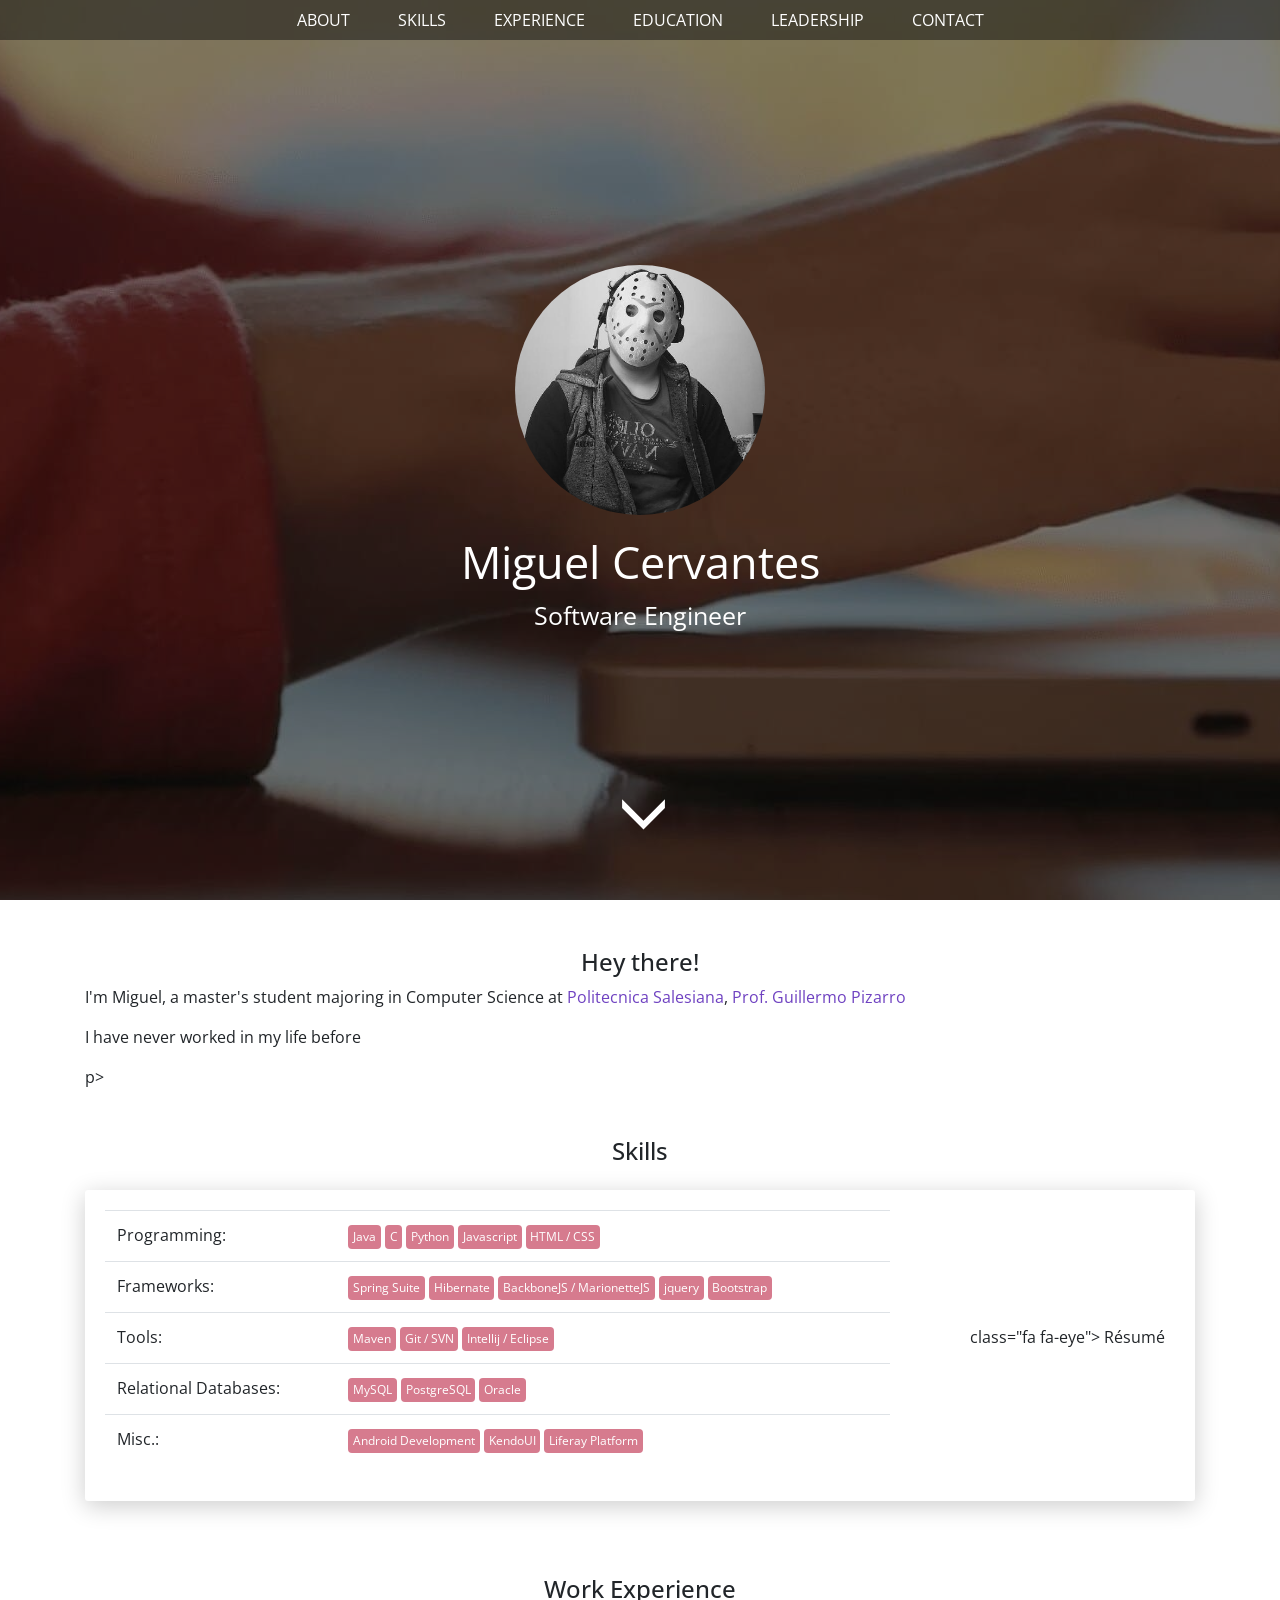
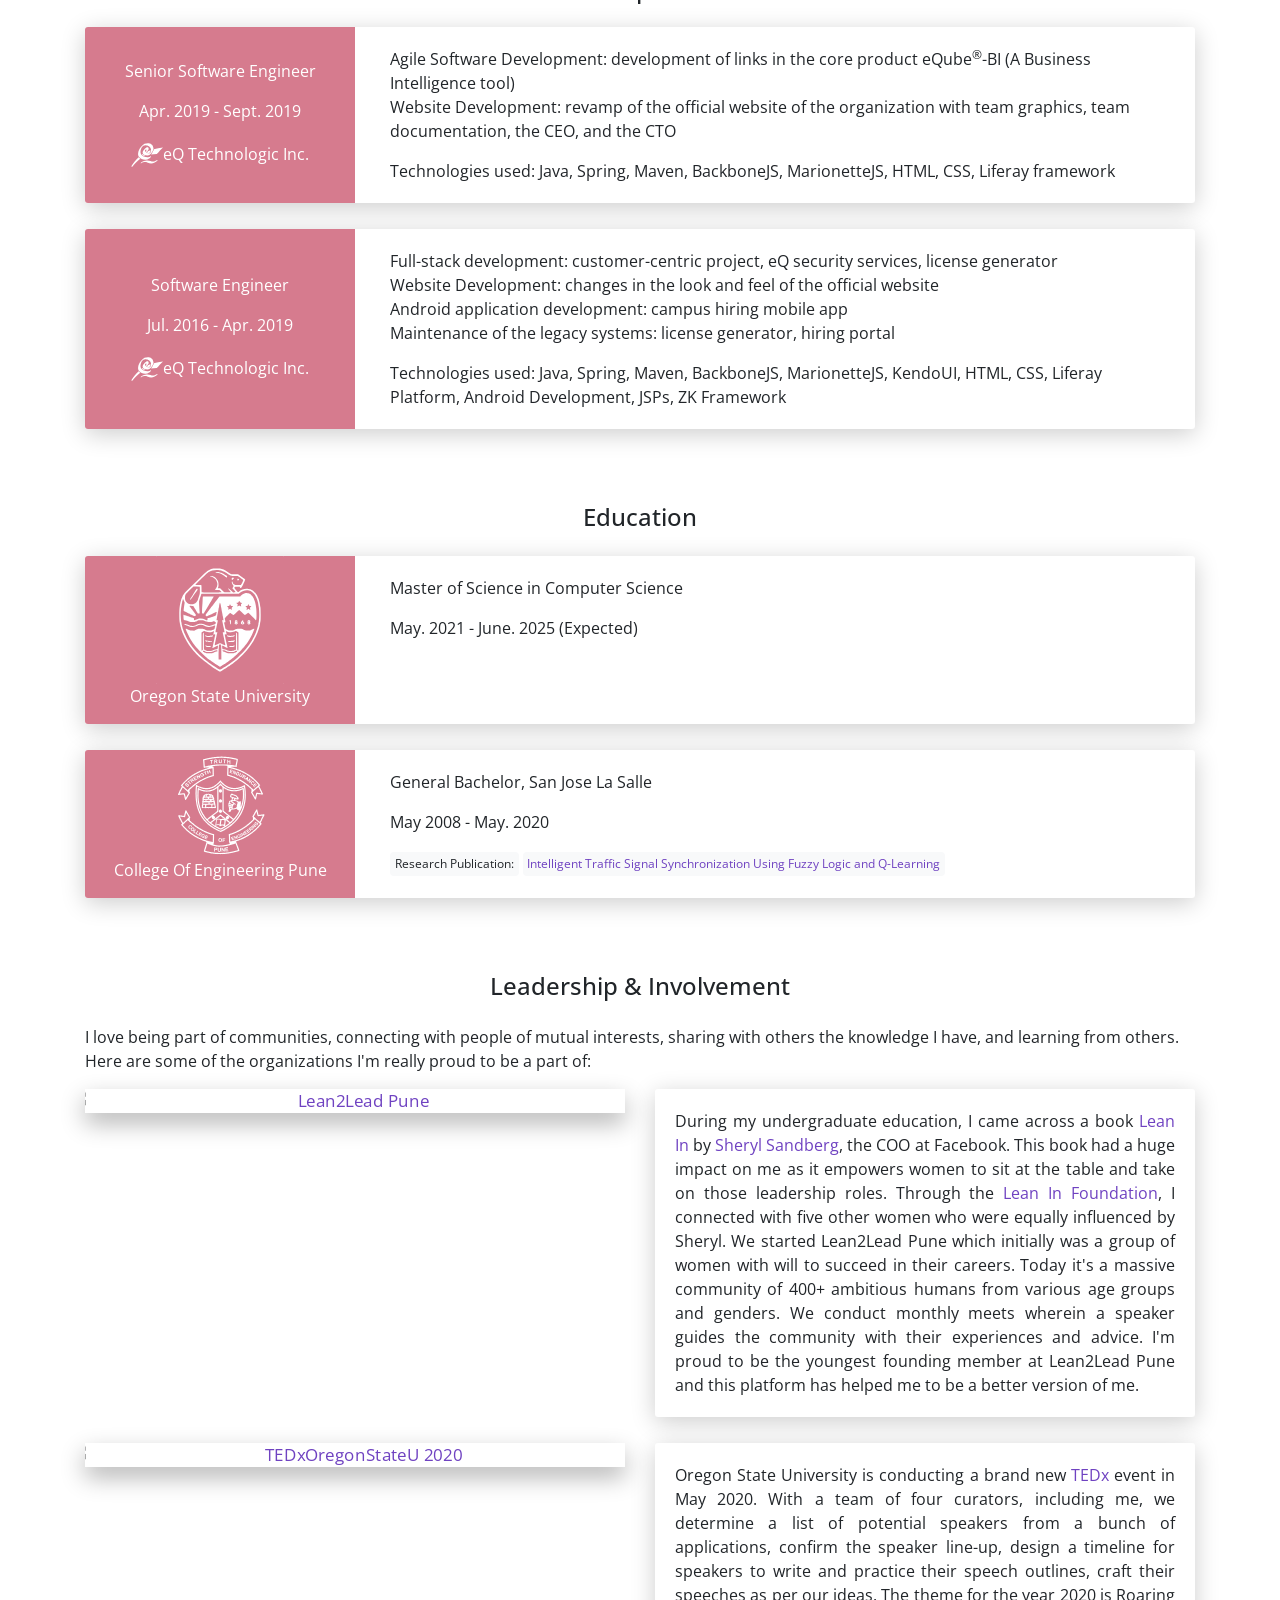
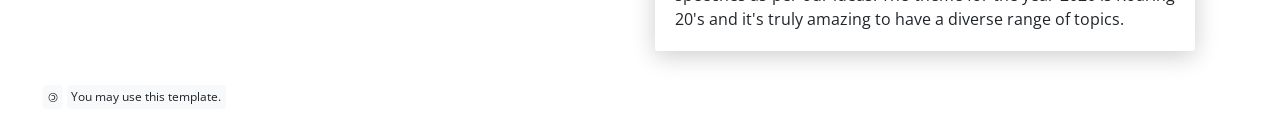
==== index.html @ ed332332 "ma" ====
<!DOCTYPE html>
<html lang="en">

<head>
    <!-- Global site tag (gtag.js) - Google Analytics -->
    <script async src="https://www.googletagmanager.com/gtag/js?id=UA-162525286-1"></script>
    <script>
        window.dataLayer = window.dataLayer || [];
        
        function gtag() {
            dataLayer.push(arguments);
        }
        
        gtag('js', new Date());
        
        gtag('config', 'UA-162525286-1');
    </script>
    
    <meta charset="UTF-8">
    <meta name="description"
          content="This is the web of a Miguel Cervantes">
    <meta name="keywords" content="Cervantes, Miguel, personal, website, projects,
	web developer, full stack developer, algorithms, computer science, research, databases, join algorithms">
    <meta name="author" content="Miguel Cervantes">
    <meta name="viewport" content="initial-scale=1.0, width=device-width">
    
    <link rel="apple-touch-icon" sizes="180x180" href="favicon_io/apple-touch-icon.png">
    <link rel="icon" type="image/png" sizes="32x32" href="favicon_io/favicon-32x32.png">
    <link rel="icon" type="image/png" sizes="16x16" href="favicon_io/favicon-16x16.png">
    <link rel="manifest" href="favicon_io/site.webmanifest">
    
    <link href="https://fonts.googleapis.com/css?family=Open+Sans:300,400,600&display=swap" rel="stylesheet">
    <link href="https://maxcdn.bootstrapcdn.com/font-awesome/latest/css/font-awesome.min.css" rel="stylesheet">
    <link rel="stylesheet" type="text/css" href="css/aos.css"/>
    <link rel="stylesheet" type="text/css" href="css/bootstrap.min.css"/>
    <link rel="stylesheet" type="text/css" href="css/style.css">
    
    <script src="js/jquery-3.4.1.min.js" type="text/javascript"></script>
    <script src="js/bootstrap.min.js" type="text/javascript"></script>
    <script src="js/aos.js" type="text/javascript"></script>
    <script src="js/script.js" type="text/javascript"></script>
    <title>Miguel Cervantes</title>
</head>

<body data-spy="scroll" data-target=".navbar" data-offset="56">
<nav class="navbar navbar-custom navbar-expand-lg navbar-dark justify-content-end fixed-top">
    <button class="navbar-toggler" type="button" data-toggle="collapse" data-target="#navbarNav"
            aria-controls="navbarNav" aria-expanded="false" aria-label="Toggle navigation">
        <span class="navbar-toggler-icon"></span>
    </button>
    <div class="collapse navbar-collapse justify-content-center" id="navbarNav">
        <ul class="navbar-nav">
            <li class="nav-item px-3">
                <a class="nav-link" href="#about">ABOUT</span></a>
            </li>
            <li class="nav-item px-3">
                <a class="nav-link" href="#skills">SKILLS</a>
            </li>
            <li class="nav-item px-3">
                <a class="nav-link" href="#experience">EXPERIENCE</a>
            </li>
            <li class="nav-item px-3">
                <a class="nav-link" href="#education">EDUCATION</a>
            </li>
            <li class="nav-item px-3">
                <a class="nav-link" href="#leadership">LEADERSHIP</a>
            </li>
            <li class="nav-item px-3">
                <a class="nav-link" href="#contact">CONTACT</a>
            </li>
        </ul>
    </div>
</nav>
<div id="container">
    <header>
        <div class="overlay"></div>
        <video playsinline="playsinline" autoplay="autoplay" muted="muted" loop="loop"
               poster="media/background_image.jpg">
            <source src="media/background_video.mp4" type="video/mp4">
        </video>
        <div class="container h-100">
            <div class="d-flex h-100 text-center align-items-center">
                <div class="w-100 text-white">
                    <div class="profile">
                        <img class="circular" src="media/85199063.jpg" alt="Profile Picture"/>
                        <h1>Miguel Cervantes</h1>
                        <span class="subheading">Software Engineer</span>
                    </div>
                    <div class="down-arrow" id="down-arrow">
                        <svg xmlns="http://www.w3.org/2000/svg" version="1.1"
                             x="0px" y="0px" width="43px" height="33px" viewBox="0 0 43 33"
                             enable-background="new 0 0 43 33" xml:space="preserve">
                              <g>
                                  <path fill="#FFFFFF"
                                        d="M0.093,1.294c0,3.176,0,7.686,0,8.77l21.408,21.502l21.406-21.502c0-0.836,0-6.08,0-8.77L21.501,22.796   L0.093,1.294z"></path>
                              </g>
                        </svg>
                    </div>
                </div>
            </div>
        </div>
    </header>
    <section id="about" class="pt-5">
        <div class="container">
            <div class="row">
                <div class="col-md-12 mx-auto text-justify">
                    <h4 class="text-center">Hey there!</h4>
                    <p>I'm Miguel, a master's student majoring in Computer Science at
                        <a target="_blank" href="https://www.ups.edu.ec/en/home">Politecnica Salesiana</a>, 
                        <a target="_blank" href="https://eecs.oregonstate.edu/people/termehchy-arash">Prof. Guillermo Pizarro
                        </a>
                    <p>I have never worked in my life before</p>p>
                </div>
            </div>
        </div>
    </section>
    <section id="skills" class="pt-5">
        <div class="container">
            <div class="h4 text-center mb-4">Skills</div>
            <div class="card align-items-center">
                <div class="row">
                    <div class="col-md-9">
                        <div class="card-body">
                            <table class="table">
                                <tbody>
                                <tr>
                                    <td>Programming:</td>
                                    <td><span class="badge badge-info">Java</span>
                                        <span class="badge badge-info">C</span>
                                        <span class="badge badge-info">Python</span>
                                        <span class="badge badge-info">Javascript</span>
                                        <span class="badge badge-info">HTML / CSS</span></td>
                                </tr>
                                <tr>
                                    <td>Frameworks:</td>
                                    <td><span class="badge badge-info">Spring Suite</span>
                                        <span class="badge badge-info">Hibernate</span>
                                        <span class="badge badge-info">BackboneJS / MarionetteJS</span>
                                        <span class="badge badge-info">jquery</span>
                                        <span class="badge badge-info">Bootstrap</span></td>
                                </tr>
                                <tr>
                                    <td>Tools:</td>
                                    <td><span class="badge badge-info">Maven</span>
                                        <span class="badge badge-info">Git / SVN</span>
                                        <span class="badge badge-info">Intellij / Eclipse</span></td>
                                </tr>
                                <tr>
                                    <td>Relational Databases:</td>
                                    <td><span class="badge badge-info">MySQL</span>
                                        <span class="badge badge-info">PostgreSQL</span>
                                        <span class="badge badge-info">Oracle</span></td>
                                </tr>
                                <tr>
                                    <td>Misc.:</td>
                                    <td><span class="badge badge-info">Android Development</span>
                                        <span class="badge badge-info">KendoUI</span>
                                        <span class="badge badge-info">Liferay Platform</span></td>
                                </tr>
                                </tbody>
                            </table>
                        </div>
                    </div>
                    <div class="col-md-3 align-self-center text-center">
                        <div class="card-body">
                            <div>
                                <p>
                                    
                                            class="fa fa-eye"></i> Résumé</a>
                                </p>
                            </div>
                        </div>
                    
                    </div>
                </div>
            </div>
        </div>
    </section>
    <section id="experience" class="pt-5">
        <div class="container">
            <div class="h4 text-center mb-4">Work Experience</div>
            <div class="card">
                <div class="row">
                    <div class="col-md-3 bg-pink" data-aos="fade-right" data-aos-offset="50" data-aos-duration="500">
                        <div class="d-flex paddings h-100 text-center align-items-center">
                            <div class="w-100 text-white">
                                <p>Senior Software Engineer</p>
                                <p>Apr. 2019 - Sept. 2019</p>
                                <a class="text-white" href="https://www.1eq.com/home" target="_blank">
                                    <img width="32" src="media/eq_logo.svg">eQ Technologic Inc.</a>
                            </div>
                        </div>
                    </div>
                    <div class="col-md-9" data-aos="fade-left" data-aos-offset="50" data-aos-duration="500">
                        <div class="card-body">
                            <p>Agile Software Development: development of links in the core product
                                eQube<sup>&reg;</sup>-BI (A Business Intelligence tool)<br/>Website Development: revamp
                                of the official website of the organization with team graphics, team
                                documentation, the CEO, and the CTO
                            </p>
                            <span>Technologies used: Java, Spring, Maven, BackboneJS, MarionetteJS, HTML, CSS, Liferay
                                framework</span>
                        </div>
                    </div>
                </div>
            </div>
            <div class="card">
                <div class="row">
                    <div class="col-md-3 bg-pink" data-aos="fade-right" data-aos-offset="50" data-aos-duration="500">
                        <div class="d-flex paddings h-100 text-center align-items-center">
                            <div class="w-100 text-white">
                                <p>Software Engineer</p>
                                <p>Jul. 2016 - Apr. 2019</p>
                                <a class="text-white" href="https://www.1eq.com/home" target="_blank">
                                    <img width="32" src="media/eq_logo.svg">eQ Technologic Inc.</a>
                            </div>
                        </div>
                    </div>
                    <div class="col-md-9" data-aos="fade-left" data-aos-offset="50" data-aos-duration="500">
                        <div class="card-body">
                            <p>Full-stack development: customer-centric project, eQ security services, license
                                generator<br/>
                                Website Development: changes in the look and feel of the official website<br/>
                                Android application development: campus hiring mobile app<br/>
                                Maintenance of the legacy systems: license generator, hiring portal
                                <br/></p>
                            <span>Technologies used: Java, Spring, Maven, BackboneJS, MarionetteJS, KendoUI, HTML,
                                CSS, Liferay Platform, Android Development, JSPs, ZK Framework</span>
                        </div>
                    </div>
                </div>
            </div>
        </div>
    </section>
    <section id="education" class="pt-5">
        <div class="container">
            <div class="h4 text-center mb-4">Education</div>
            <div class="card">
                <div class="row">
                    <div class="col-md-3 bg-pink" data-aos="fade-right" data-aos-offset="50" data-aos-duration="500">
                        <div class="d-flex h-100 paddings text-center align-items-center">
                            <div class="w-100 text-white">
                                <a class="text-white" href="https://oregonstate.edu/" target="_blank">
                                    <img width="128" src="media/osu.svg"></a>
                                <p>Oregon State University</p>
                            </div>
                        </div>
                    </div>
                    <div class="col-md-9" data-aos="fade-left" data-aos-offset="50" data-aos-duration="500">
                        <div class="card-body">
                            <p>Master of Science in Computer Science</p>
                            <p>May. 2021 - June. 2025 (Expected)</p>

                            
                        </div>
                    </div>
                </div>
            </div>
            <div class="card">
                <div class="row">
                    <div class="col-md-3 bg-pink" data-aos="fade-right" data-aos-offset="50" data-aos-duration="500">
                        <div class="d-flex h-100 paddings text-center align-items-center">
                            <div class="w-100 text-white">
                                <a class="text-white" href="https://www.coep.org.in/" target="_blank">
                                    <img width="95" src="media/coep-logo.svg"></a>
                                <p>College Of Engineering Pune</p>
                            </div>
                        </div>
                    </div>
                    <div class="col-md-9" data-aos="fade-left" data-aos-offset="50" data-aos-duration="500">
                        <div class="card-body">
                            <p>General Bachelor, San Jose La Salle</p>
                            <p>May 2008 - May. 2020</p>
                            <span class="badge badge-light">Research Publication:</span>
                            <span class="badge badge-light">
                                <a href="https://ieeexplore.ieee.org/document/7914958" target="_blank">Intelligent Traffic Signal Synchronization Using Fuzzy Logic and Q-Learning</a></span>
                        </div>
                    </div>
                </div>
            </div>
        </div>
    </section>
    <section id="leadership" class="pt-5">
        <div class="container">
            <div class="row">
                <div class="col-md-12 ml-auto mr-auto">
                    <div class="h4 text-center mb-4">Leadership &amp; Involvement</div>
                    <div>
                        <p>I love being part of communities, connecting with people of mutual interests, sharing with
                            others the knowledge I have, and learning from others. Here are some of the organizations
                            I'm really proud to be a part of:</p>
                    </div>
                    <div class="ml-auto mr-auto gallery">
                        <div class="row">
                            <div class="col-md-6">
                                <div class="cc-leadership-image img-raised" data-aos="fade-up"
                                     data-aos-anchor-placement="top-bottom">
                                    <a target="_blank" href="https://www.facebook.com/Leaninpune/">
                                        <figure class="cc-effect">
                                            <img src="media/leadership-1.jpg" alt="Lean2Lead Pune"/>
                                            <figcaption>
                                                <div class="h4">Lean2Lead Pune - Women with Will to Lead</div>
                                                <p>Founding Member</p>
                                                <p>August 2015 - Present</p>
                                            </figcaption>
                                        </figure>
                                    </a></div>
                            </div>
                            <div class="col-md-6 align-self-center">
                                <div class="card">
                                    <div class="row">
                                        <div class="col-md-12">
                                            <div class="card-body text-justify">
                                                <span>During my undergraduate education, I came across a book <a
                                                        href="https://leanin.org/book" target="_blank">Lean In</a> by <a
                                                        href="https://en.wikipedia.org/wiki/Sheryl_Sandberg"
                                                        target="_blank">Sheryl Sandberg</a>, the COO at Facebook.
                                                    This book had a huge impact on me as it empowers women to sit at the
                                                    table and take on those leadership roles. Through the
                                                    <a href="https://leanin.org/" target="_blank">Lean In Foundation</a>,
                                                    I connected with five other women who were equally influenced by
                                                    Sheryl. We started Lean2Lead Pune which initially was a group of
                                                    women with will to succeed in their careers. Today it's a massive
                                                    community of 400+ ambitious humans from various age groups and
                                                    genders. We conduct monthly meets wherein a speaker guides the
                                                    community with their experiences and advice. I'm proud to be the
                                                    youngest founding member at Lean2Lead Pune and this platform has
                                                    helped me to be a better version of me.</span>
                                            </div>
                                        </div>
                                    </div>
                                </div>
                            </div>
                        </div>
                        <div class="row">
                            <div class="col-md-6">
                                <div class="cc-leadership-image img-raised" data-aos="fade-up"
                                     data-aos-anchor-placement="top-bottom">
                                    <a target="_blank" href="https://www.ted.com/tedx/events/37454">
                                        <figure class="cc-effect">
                                            <img src="media/leadership-2.jpg" alt="TEDxOregonStateU 2020"/>
                                            <figcaption>
                                                <div class="h4">TEDxOregonStateU 2020</div>
                                                <p>Curator</p>
                                                <p>January 2020 - Present</p>
                                            </figcaption>
                                        </figure>
                                    </a></div>
                            </div>
                            <div class="col-md-6 align-self-center">
                                <div class="card">
                                    <div class="row">
                                        <div class="col-md-12">
                                            <div class="card-body text-justify">
                                                <span>Oregon State University is conducting a brand new
                                                    <a href="https://www.ted.com/about/programs-initiatives/tedx-program"
                                                       target="_blank">TEDx</a> event in May
                                                    2020. With a team of four curators, including me, we determine a
                                                    list of potential speakers from a bunch of applications, confirm the
                                                    speaker line-up, design a timeline for speakers to write and
                                                    practice their speech outlines, craft their speeches as per our
                                                    ideas. The theme for the year 2020 is Roaring 20's and it's truly
                                                    amazing to have a diverse range of topics.</span>
                                            </div>
                                        </div>
                                    </div>
                                </div>
                            </div>
                        </div>
                    </div>
                </div>
            </div>
        </div>
    </section>

</div>
</div>
        <a class="cc-email btn btn-link" href="miguelcervanteszea@hotmail.com">
            <i class="fa fa-envelope fa-2x" aria-hidden="true"></i></a>
        <a class="cc-github btn btn-link" href="https://github.com/Alecerzea" target="_blank">
    </div>
    <div class="text-center text-muted">
        <span class="badge badge-light copyleft">&copy;</span>
        <span class="badge badge-light">You may use this template.</span>
    </div>
</footer>
</body>
</html>
---- css/style.css ----
html, body {
    font-family: 'Open Sans', sans-serif !important;
    scroll-behavior: smooth;
}

header {
    position: relative;
    background-color: black;
    height: 100vh;
    min-height: 25rem;
    width: 100%;
    overflow: hidden;
}

header video {
    position: absolute;
    top: 50%;
    left: 50%;
    min-width: 100%;
    min-height: 100%;
    width: auto;
    height: auto;
    z-index: 0;
    -ms-transform: translateX(-50%) translateY(-50%);
    -moz-transform: translateX(-50%) translateY(-50%);
    -webkit-transform: translateX(-50%) translateY(-50%);
    transform: translateX(-50%) translateY(-50%);
}

header .container {
    position: relative;
    z-index: 2;
}

header .overlay {
    position: absolute;
    top: 0;
    left: 0;
    height: 100%;
    width: 100%;
    background-color: black;
    opacity: 0.5;
    z-index: 1;
}

/*@media (pointer: coarse) and (hover: none) {
    header {
        background: url('../media/background_image.jpg') black no-repeat 90% 50% scroll;
    }

    header video {
        display: none;
    }
}*/

@media (max-width: 767px) {
    header {
        background: url('../media/background_image.jpg') black no-repeat 90% 50% scroll;
    }

    header video {
        display: none;
    }
}

.navbar-custom {
    background-color: rgba(17, 17, 17, 0.5);
    -webkit-transition: opacity 400ms ease-out;
    transition: opacity 400ms ease-out;
    padding: 0 !important;
}

/* change the brand and text color */
.navbar-custom .navbar-brand,
.navbar-custom .navbar-text {
    color: #ffffff !important;
}

/* change the link color */
.navbar-custom .navbar-nav .nav-link {
    color: #FFFFFF !important;
}

/* change the color of active or hovered links */
.navbar-custom .nav-link.active,
.navbar-custom .nav-link:hover {
    color: #d67b8e !important;
}

nav {
    z-index: 5;
}

.fixed-top.scrolled {
    background: black;
}

.profile h1 {
    font-size: 45px;
    font-weight: 400;
    color: white;
}

.profile .subheading {
    font-size: 25px;
    color: #FFF;
}

.circular {
    width: 250px;
    height: 250px;
    border-radius: 250px;
    -webkit-border-radius: 250px;
    -moz-border-radius: 250px;

    display: block;
    margin-left: auto;
    margin-right: auto;
    margin-bottom: 20px;
}

.down-arrow {
    width: 50px;
    height: 50px;
    position: absolute;
    bottom: 2rem;
    left: 50%;
    margin-left: -22px;
    margin-bottom: 20px;
    cursor: pointer;
    -webkit-transition: 0.3s margin-bottom ease;
    -moz-transition: 0.3s margin-bottom ease;
    -ms-transition: 0.3s margin-bottom ease;
    -o-transition: 0.3s margin-bottom ease;
    transition: 0.3s margin-bottom ease;
}


.down-arrow:hover {
    margin-bottom: 10px;
}

.down-arrow:hover svg path {
    fill: #d67b8e;
    -webkit-transition: fill 800ms;
    transition: fill 800ms;
}

@media print, screen and (max-width: 1200px) {

    .profile h1 {
        font-size: 35px;
    }

    .profile .subheading {
        font-size: 20px;
    }

    .circular {
        width: 200px;
        height: 200px;
        border-radius: 150px;
        -webkit-border-radius: 150px;
        -moz-border-radius: 150px;
    }
}

.card {
    border: 0;
    border-radius: 0.1875rem;
    display: inline-block;
    position: relative;
    overflow: hidden;
    width: 100%;
    margin-bottom: 20px;
    -webkit-box-shadow: 0 5px 25px 0 rgba(0, 0, 0, 0.2);
    box-shadow: 0 5px 25px 0 rgba(0, 0, 0, 0.2);
}

/*.card .card-body {
    min-height: 190px;
}*/

.bg-pink {
    background-color: #d67b8e;
}

.badge-info {
    background-color: #d67b8e !important;
}

@media (min-width: 768px) {
    .paddings {
        padding-left: 15px;
    }
}

@media (max-width: 767px) {
    .paddings {
        padding: 15px;
    }
}

.badge {
    line-height: 1.5 !important;
    font-weight: 400 !important;
}

/*ul.nav li a, ul.nav li a:visited {
    color: #anycolor !important;
}

ul.nav li a:hover, ul.nav li a:active {
    color: #anycolor !important;
}*/

a {
    color: #6f42c1 !important;
}

.gallery .cc-leadership-image figure {
    position: relative;
    overflow: hidden;
    text-align: center;
}

.gallery .cc-leadership-image figure img {
    position: relative;
    display: block;
    max-width: 100%;
    opacity: 1;
}

.gallery .cc-leadership-image figure figcaption {
    position: absolute;
    color: #fff;
    -webkit-backface-visibility: hidden;
    backface-visibility: hidden;
}

.gallery .cc-leadership-image figure figcaption,
.gallery .cc-leadership-image figure figcaption > a {
    position: absolute;
    top: 0;
    left: 0;
    width: 100%;
    height: 100%;
}

.gallery .cc-leadership-image figure figcaption > a {
    z-index: 1000;
    text-indent: 200%;
    white-space: nowrap;
    font-size: 0;
    opacity: 0;
}

.gallery .cc-leadership-image figure .h4,
.gallery .cc-leadership-image figure p {
    margin: 0;
}

.gallery figure.cc-effect figcaption::before,
.gallery figure.cc-effect figcaption::after {
    position: absolute;
    content: '';
    opacity: 0;
}

.gallery figure.cc-effect figcaption::before {
    top: 10px;
    right: 10px;
    bottom: 10px;
    left: 10px;
    -webkit-transform: scale(0, 0);
    transform: scale(0, 0);
    -webkit-transform-origin: 0 0;
    transform-origin: 0 0;
}

.gallery figure.cc-effect figcaption::after {
    top: 10px;
    right: 10px;
    bottom: 10px;
    left: 10px;
    -webkit-transform: scale(0, 0);
    transform: scale(0, 0);
    -webkit-transform-origin: 100% 0;
    transform-origin: 100% 0;
}

.gallery figure.cc-effect .h4 {
    margin-top: 20%;
    -webkit-transition: -webkit-transform 0.35s;
    transition: -webkit-transform 0.35s;
    transition: transform 0.35s, -webkit-transform 0.35s;
    opacity: 0;
}

@media (max-width: 480px) {
    .gallery figure.cc-effect .h4 {
        font-size: 14px;
    }
}

.gallery figcaption .container {
    position: absolute;
    width: 100%;
    bottom: 20px;
}

.gallery figure.cc-effect p,
.gallery figure.cc-effect button {
    padding: 0.5em 2em;
    text-transform: uppercase;
    letter-spacing: 1px;
    -webkit-transition: -webkit-transform 0.35s;
    transition: -webkit-transform 0.35s;
    transition: transform 0.35s, -webkit-transform 0.35s;
    opacity: 0;
}

.gallery figure.cc-effect img,
.gallery figure.cc-effect .h4 {
    -webkit-transform: scale(1.06, 1.06);
    transform: scale(1.06, 1.06);
}

.gallery figure.cc-effect img,
.gallery figure.cc-effect figcaption::before,
.gallery figure.cc-effect figcaption::after,
.gallery figure.cc-effect p {
    -webkit-transition: opacity 0.35s, -webkit-transform 0.35s;
    transition: opacity 0.35s, -webkit-transform 0.35s;
    transition: opacity 0.35s, transform 0.35s;
    transition: opacity 0.35s, transform 0.35s, -webkit-transform 0.35s;
}

.gallery figure.cc-effect:hover img {
    opacity: 1;
    -webkit-transform: translate3d(0, 0, 0);
    transform: translate3d(0, 0, 0);
}

.gallery figure.cc-effect:hover figcaption::before,
.gallery figure.cc-effect:hover figcaption::after {
    opacity: 1;
    -webkit-transform: scale(1);
    transform: scale(1);
}

.gallery figure.cc-effect:hover figcaption:before {
    background: rgba(27, 23, 23, 0.5);
}

.gallery figure.cc-effect:hover .h4,
.gallery figure.cc-effect:hover p,
.gallery figure.cc-effect:hover button {
    opacity: 1;
    -webkit-transform: translate3d(0, 0, 0);
    transform: translate3d(0, 0, 0);
    color: #fff;
}

.gallery figure.cc-effect:hover figcaption::after,
.gallery figure.cc-effect:hover .h4,
.gallery figure.cc-effect:hover p,
.gallery figure.cc-effect:hover img {
    -webkit-transition-delay: 0.15s;
    transition-delay: 0.15s;
}

.img-raised {
    -webkit-box-shadow: 0px 10px 25px 0px rgba(0, 0, 0, 0.3);
    box-shadow: 0px 10px 25px 0px rgba(0, 0, 0, 0.3);
}

.copyleft {
    display: inline-block;
    transform: rotate(180deg);
}

.cc-email i {
    color: #888;
}

.cc-github i {
    color: #888;
}

.cc-linkedin i {
    color: #888;
}

.cc-email:hover i {
    color: #B23121;
}

.cc-github:hover i {
    color: #000000;
}

.cc-linkedin:hover i {
    color: #2867B2;
}

.footer {
    padding: 20px 0;
    background-color: #f5f5f5;
}
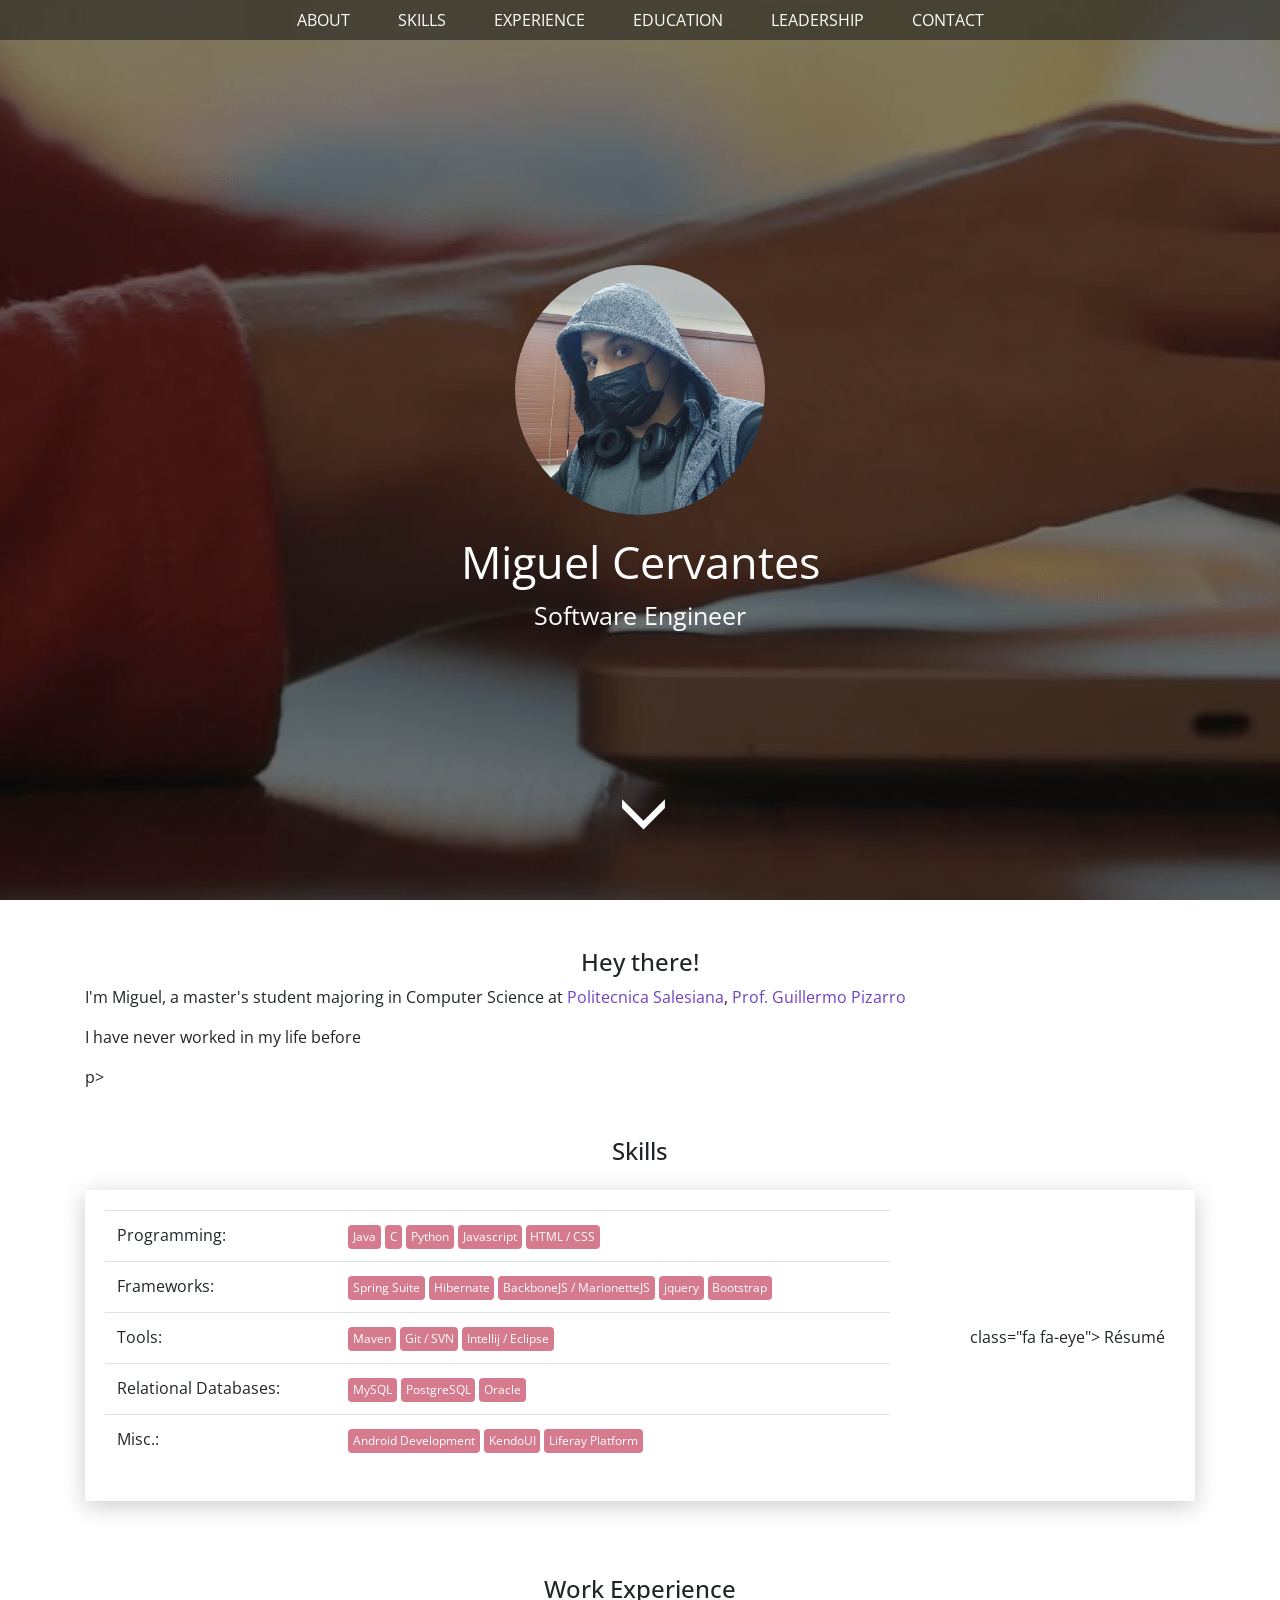
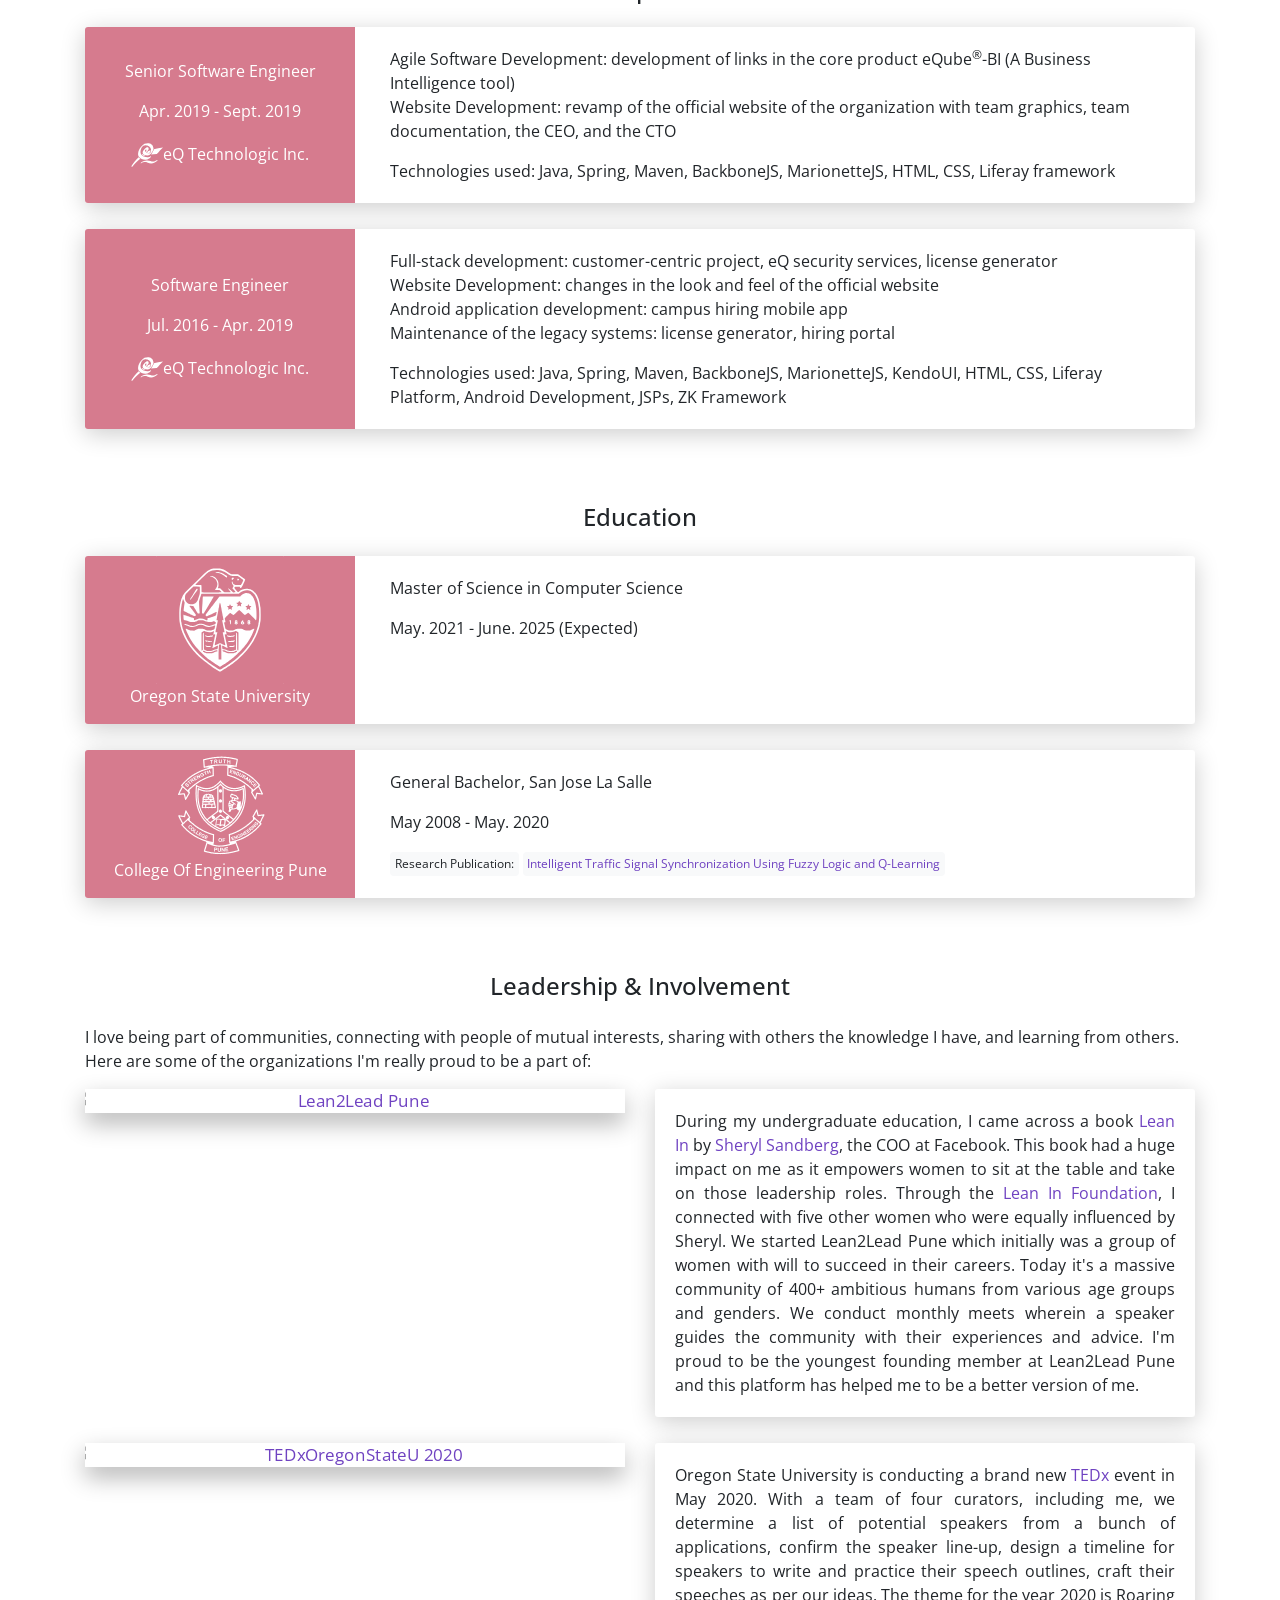
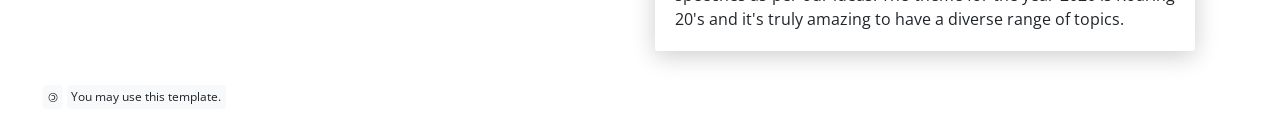
==== commit 1b43a62c: "ma" ====
--- a/index.html
+++ b/index.html
@@ -82,7 +82,7 @@
             <div class="d-flex h-100 text-center align-items-center">
                 <div class="w-100 text-white">
                     <div class="profile">
-                        <img class="circular" src="media/85199063.jpg" alt="Profile Picture"/>
+                        <img class="circular" src="media/SHO.jpg" alt="Profile Picture"/>
                         <h1>Miguel Cervantes</h1>
                         <span class="subheading">Software Engineer</span>
                     </div>
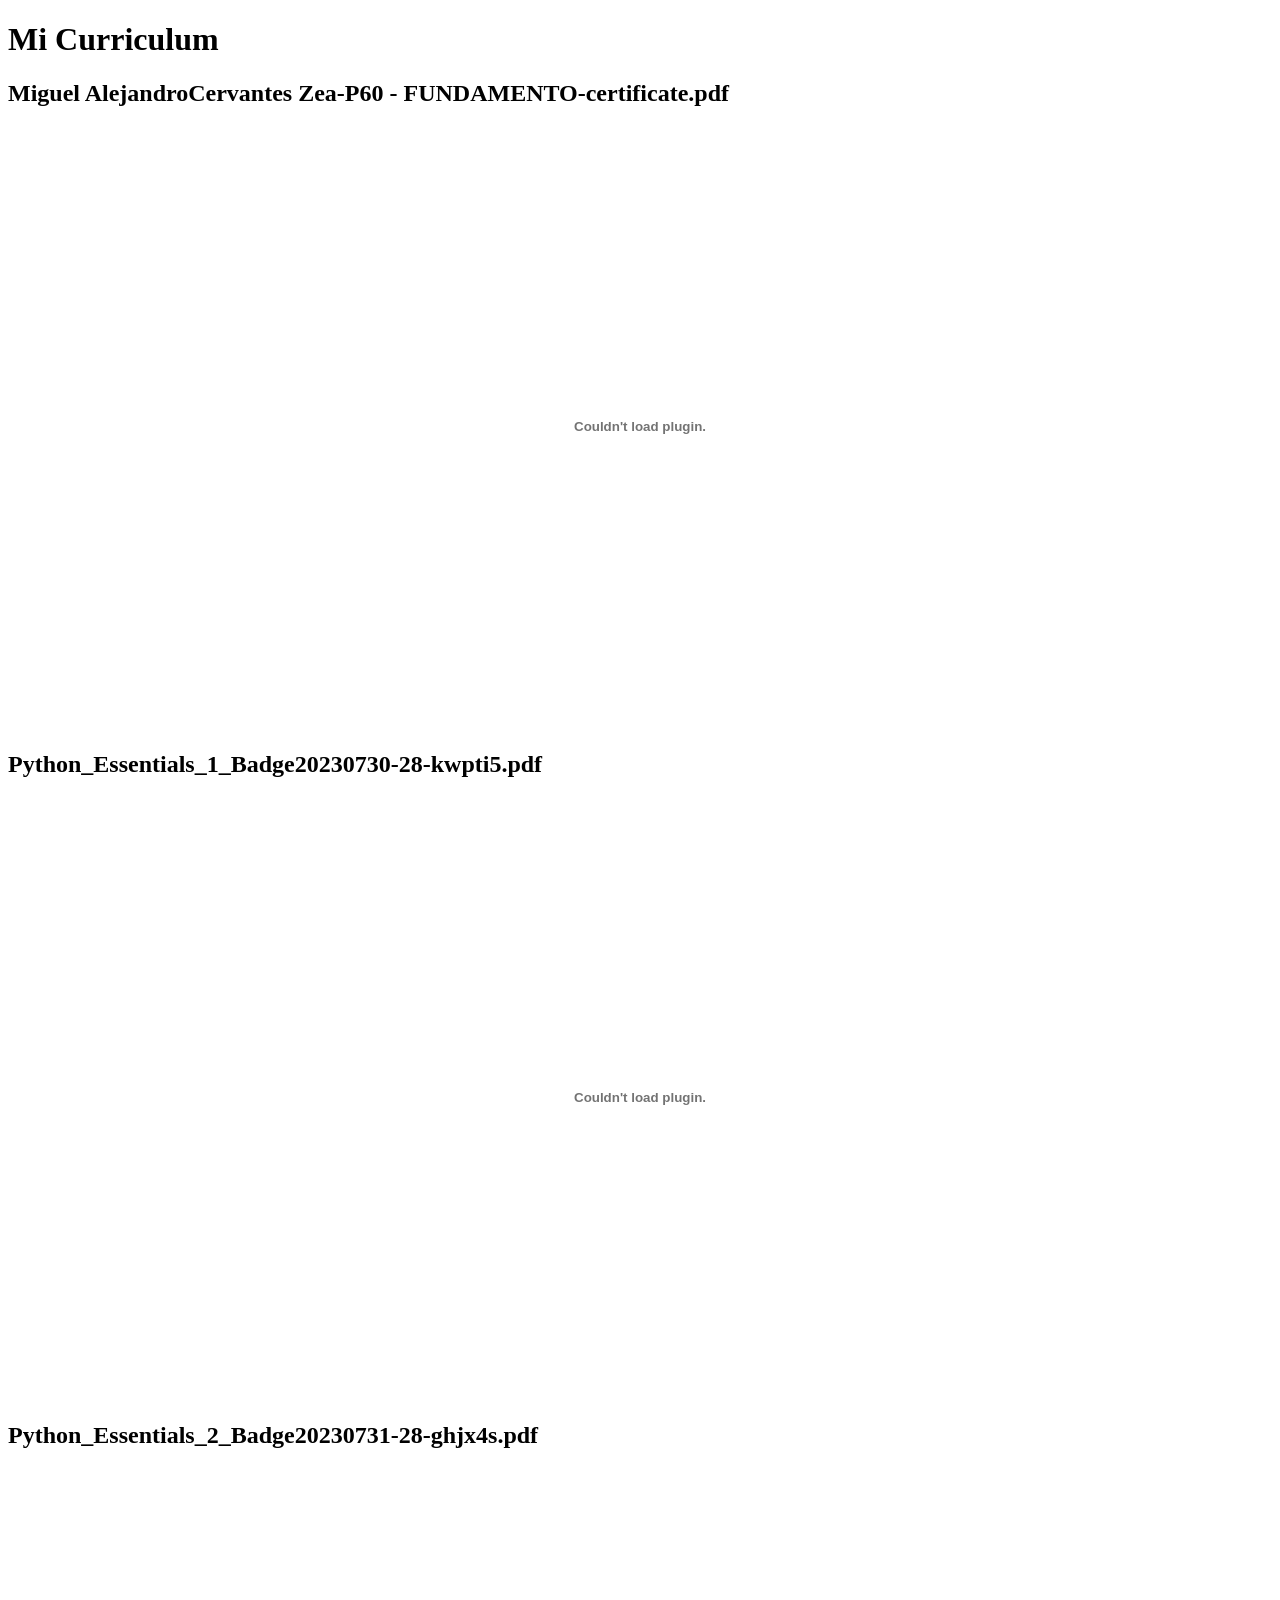
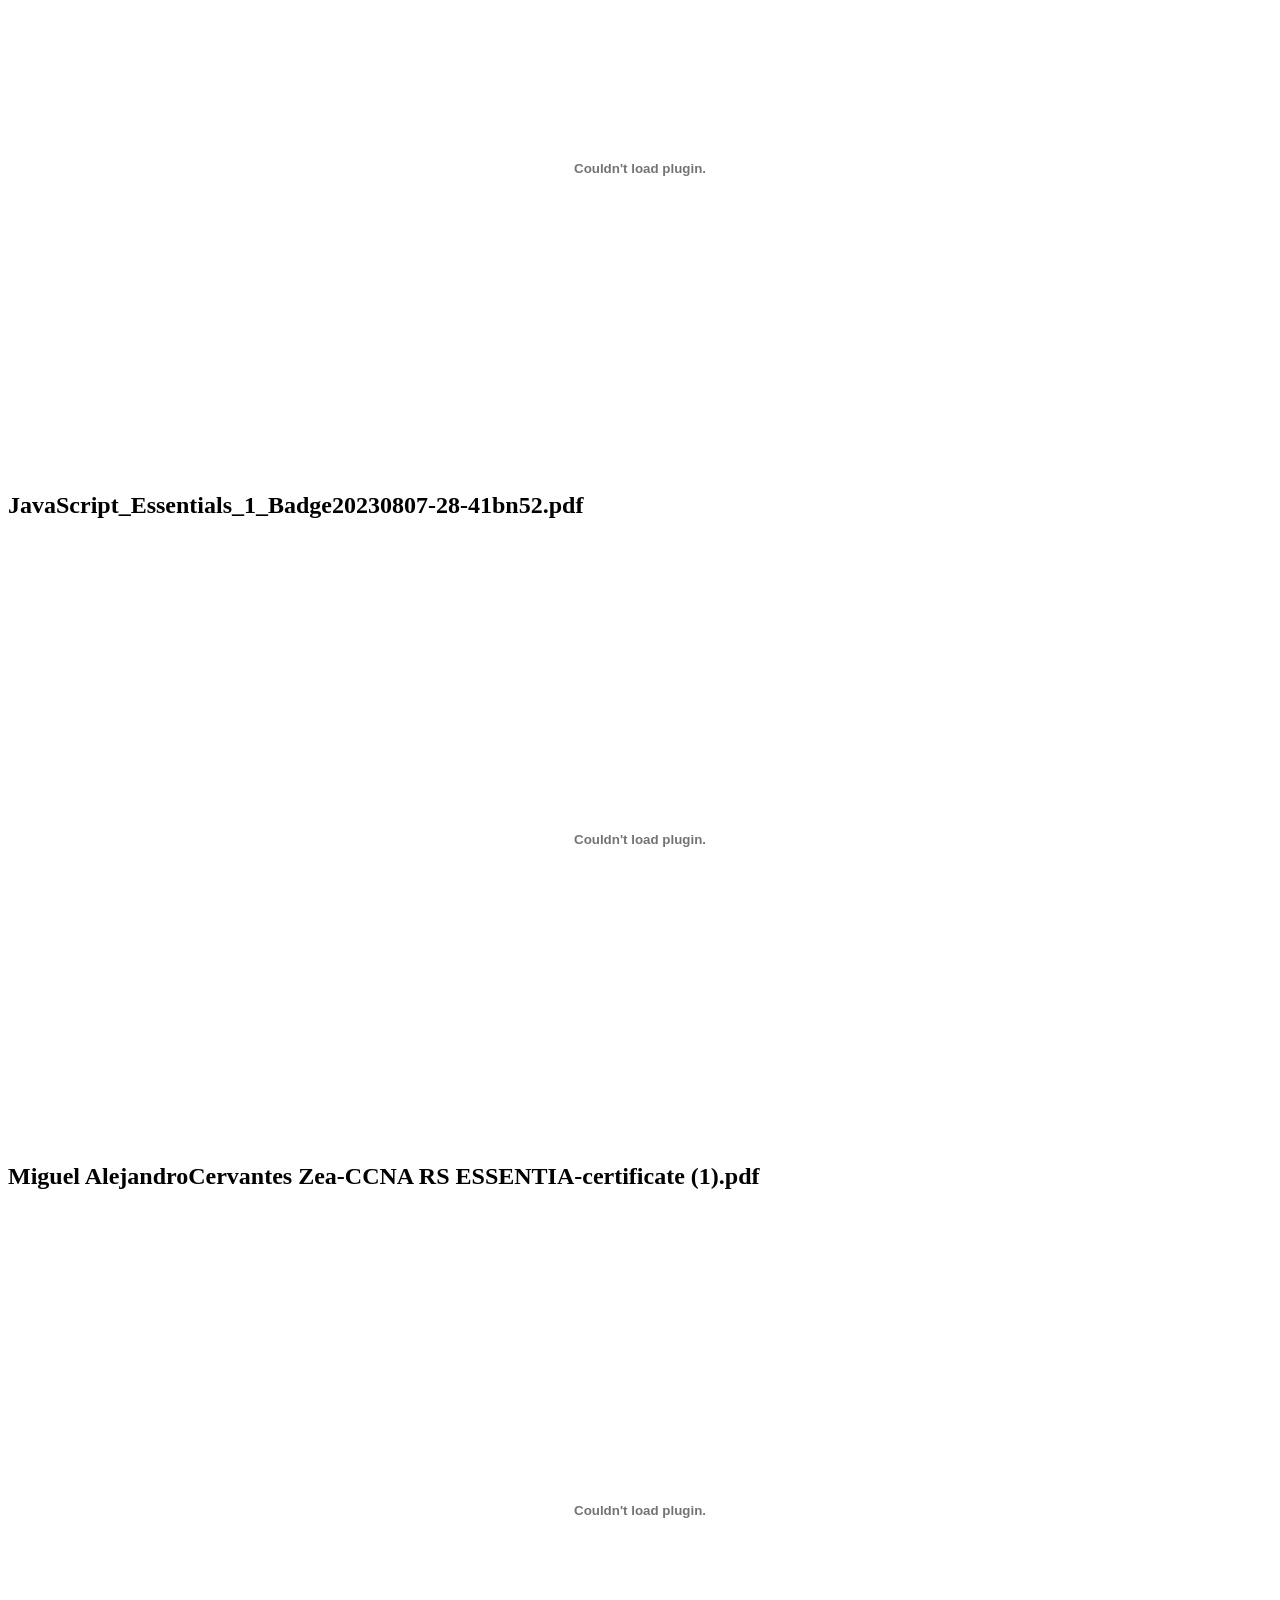
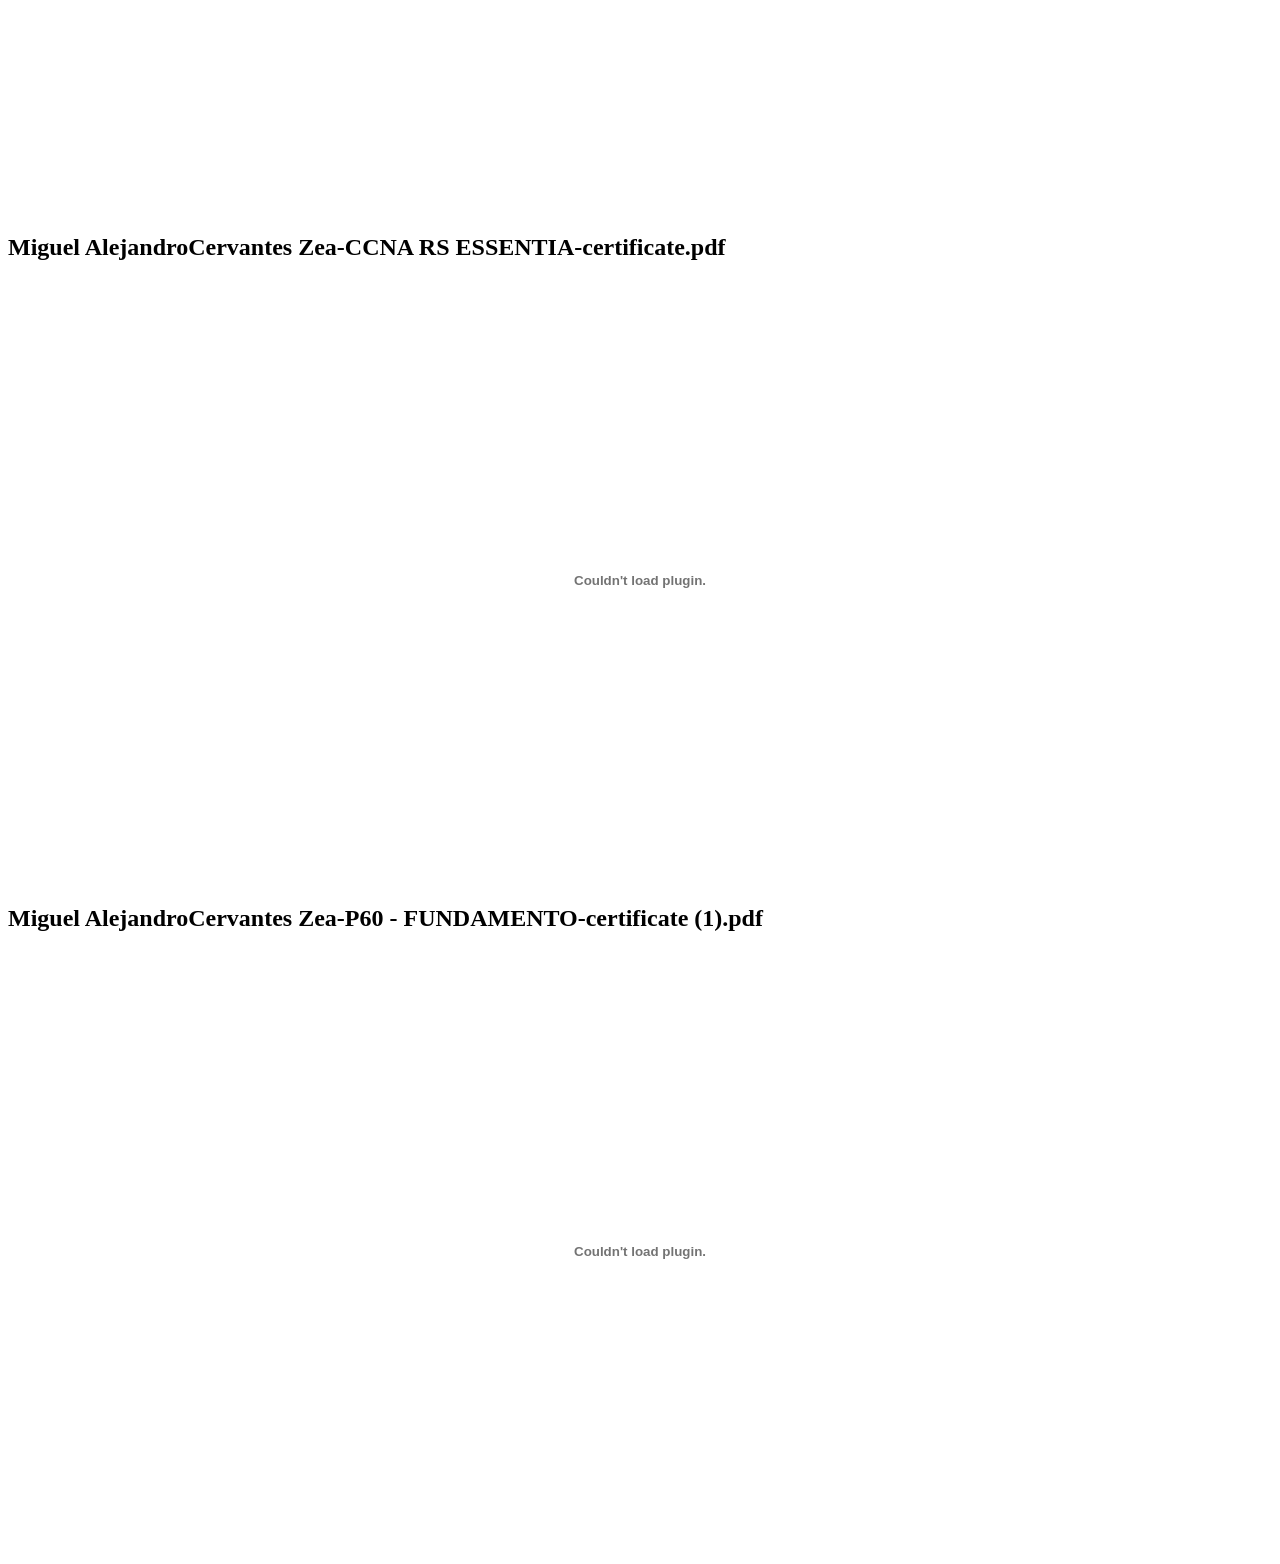
==== commit 6f0cf618: "main" ====
--- a/index.html
+++ b/index.html
@@ -1,388 +1,46 @@
 <!DOCTYPE html>
-<html lang="en">
+<html>
+<head>
+    <title>Mi Curriculum</title>
+</head>
+<body>
+    <h1>Mi Curriculum</h1>
+    <div id="curriculum"></div>
 
-<head>
-    <!-- Global site tag (gtag.js) - Google Analytics -->
-    <script async src="https://www.googletagmanager.com/gtag/js?id=UA-162525286-1"></script>
     <script>
-        window.dataLayer = window.dataLayer || [];
-        
-        function gtag() {
-            dataLayer.push(arguments);
+        // Lista de tus certificados en PDF
+        var certificados = [
+            "Miguel AlejandroCervantes Zea-P60 - FUNDAMENTO-certificate.pdf",
+            "Python_Essentials_1_Badge20230730-28-kwpti5.pdf",
+            "Python_Essentials_2_Badge20230731-28-ghjx4s.pdf",
+            "JavaScript_Essentials_1_Badge20230807-28-41bn52.pdf",
+            "Miguel AlejandroCervantes Zea-CCNA RS ESSENTIA-certificate (1).pdf",
+            "Miguel AlejandroCervantes Zea-CCNA RS ESSENTIA-certificate.pdf",
+            "Miguel AlejandroCervantes Zea-P60 - FUNDAMENTO-certificate (1).pdf"
+        ];
+
+        // Función para mostrar los certificados
+        function mostrarCertificados() {
+            var divCurriculum = document.getElementById('curriculum');
+
+            for (var i = 0; i < certificados.length; i++) {
+                var titulo = document.createElement('h2');
+                titulo.textContent = certificados[i];
+
+                var pdf = document.createElement('embed');
+                pdf.src = 'PDFs/' + certificados[i];
+                pdf.type = 'application/pdf';
+                pdf.width = '100%';
+                pdf.height = '600px';
+
+                divCurriculum.appendChild(titulo);
+                divCurriculum.appendChild(pdf);
+            }
         }
-        
-        gtag('js', new Date());
-        
-        gtag('config', 'UA-162525286-1');
+
+        // Llamada a la función para mostrar los certificados
+        mostrarCertificados();
     </script>
-    
-    <meta charset="UTF-8">
-    <meta name="description"
-          content="This is the web of a Miguel Cervantes">
-    <meta name="keywords" content="Cervantes, Miguel, personal, website, projects,
-	web developer, full stack developer, algorithms, computer science, research, databases, join algorithms">
-    <meta name="author" content="Miguel Cervantes">
-    <meta name="viewport" content="initial-scale=1.0, width=device-width">
-    
-    <link rel="apple-touch-icon" sizes="180x180" href="favicon_io/apple-touch-icon.png">
-    <link rel="icon" type="image/png" sizes="32x32" href="favicon_io/favicon-32x32.png">
-    <link rel="icon" type="image/png" sizes="16x16" href="favicon_io/favicon-16x16.png">
-    <link rel="manifest" href="favicon_io/site.webmanifest">
-    
-    <link href="https://fonts.googleapis.com/css?family=Open+Sans:300,400,600&display=swap" rel="stylesheet">
-    <link href="https://maxcdn.bootstrapcdn.com/font-awesome/latest/css/font-awesome.min.css" rel="stylesheet">
-    <link rel="stylesheet" type="text/css" href="css/aos.css"/>
-    <link rel="stylesheet" type="text/css" href="css/bootstrap.min.css"/>
-    <link rel="stylesheet" type="text/css" href="css/style.css">
-    
-    <script src="js/jquery-3.4.1.min.js" type="text/javascript"></script>
-    <script src="js/bootstrap.min.js" type="text/javascript"></script>
-    <script src="js/aos.js" type="text/javascript"></script>
-    <script src="js/script.js" type="text/javascript"></script>
-    <title>Miguel Cervantes</title>
-</head>
-
-<body data-spy="scroll" data-target=".navbar" data-offset="56">
-<nav class="navbar navbar-custom navbar-expand-lg navbar-dark justify-content-end fixed-top">
-    <button class="navbar-toggler" type="button" data-toggle="collapse" data-target="#navbarNav"
-            aria-controls="navbarNav" aria-expanded="false" aria-label="Toggle navigation">
-        <span class="navbar-toggler-icon"></span>
-    </button>
-    <div class="collapse navbar-collapse justify-content-center" id="navbarNav">
-        <ul class="navbar-nav">
-            <li class="nav-item px-3">
-                <a class="nav-link" href="#about">ABOUT</span></a>
-            </li>
-            <li class="nav-item px-3">
-                <a class="nav-link" href="#skills">SKILLS</a>
-            </li>
-            <li class="nav-item px-3">
-                <a class="nav-link" href="#experience">EXPERIENCE</a>
-            </li>
-            <li class="nav-item px-3">
-                <a class="nav-link" href="#education">EDUCATION</a>
-            </li>
-            <li class="nav-item px-3">
-                <a class="nav-link" href="#leadership">LEADERSHIP</a>
-            </li>
-            <li class="nav-item px-3">
-                <a class="nav-link" href="#contact">CONTACT</a>
-            </li>
-        </ul>
-    </div>
-</nav>
-<div id="container">
-    <header>
-        <div class="overlay"></div>
-        <video playsinline="playsinline" autoplay="autoplay" muted="muted" loop="loop"
-               poster="media/background_image.jpg">
-            <source src="media/background_video.mp4" type="video/mp4">
-        </video>
-        <div class="container h-100">
-            <div class="d-flex h-100 text-center align-items-center">
-                <div class="w-100 text-white">
-                    <div class="profile">
-                        <img class="circular" src="media/SHO.jpg" alt="Profile Picture"/>
-                        <h1>Miguel Cervantes</h1>
-                        <span class="subheading">Software Engineer</span>
-                    </div>
-                    <div class="down-arrow" id="down-arrow">
-                        <svg xmlns="http://www.w3.org/2000/svg" version="1.1"
-                             x="0px" y="0px" width="43px" height="33px" viewBox="0 0 43 33"
-                             enable-background="new 0 0 43 33" xml:space="preserve">
-                              <g>
-                                  <path fill="#FFFFFF"
-                                        d="M0.093,1.294c0,3.176,0,7.686,0,8.77l21.408,21.502l21.406-21.502c0-0.836,0-6.08,0-8.77L21.501,22.796   L0.093,1.294z"></path>
-                              </g>
-                        </svg>
-                    </div>
-                </div>
-            </div>
-        </div>
-    </header>
-    <section id="about" class="pt-5">
-        <div class="container">
-            <div class="row">
-                <div class="col-md-12 mx-auto text-justify">
-                    <h4 class="text-center">Hey there!</h4>
-                    <p>I'm Miguel, a master's student majoring in Computer Science at
-                        <a target="_blank" href="https://www.ups.edu.ec/en/home">Politecnica Salesiana</a>, 
-                        <a target="_blank" href="https://eecs.oregonstate.edu/people/termehchy-arash">Prof. Guillermo Pizarro
-                        </a>
-                    <p>I have never worked in my life before</p>p>
-                </div>
-            </div>
-        </div>
-    </section>
-    <section id="skills" class="pt-5">
-        <div class="container">
-            <div class="h4 text-center mb-4">Skills</div>
-            <div class="card align-items-center">
-                <div class="row">
-                    <div class="col-md-9">
-                        <div class="card-body">
-                            <table class="table">
-                                <tbody>
-                                <tr>
-                                    <td>Programming:</td>
-                                    <td><span class="badge badge-info">Java</span>
-                                        <span class="badge badge-info">C</span>
-                                        <span class="badge badge-info">Python</span>
-                                        <span class="badge badge-info">Javascript</span>
-                                        <span class="badge badge-info">HTML / CSS</span></td>
-                                </tr>
-                                <tr>
-                                    <td>Frameworks:</td>
-                                    <td><span class="badge badge-info">Spring Suite</span>
-                                        <span class="badge badge-info">Hibernate</span>
-                                        <span class="badge badge-info">BackboneJS / MarionetteJS</span>
-                                        <span class="badge badge-info">jquery</span>
-                                        <span class="badge badge-info">Bootstrap</span></td>
-                                </tr>
-                                <tr>
-                                    <td>Tools:</td>
-                                    <td><span class="badge badge-info">Maven</span>
-                                        <span class="badge badge-info">Git / SVN</span>
-                                        <span class="badge badge-info">Intellij / Eclipse</span></td>
-                                </tr>
-                                <tr>
-                                    <td>Relational Databases:</td>
-                                    <td><span class="badge badge-info">MySQL</span>
-                                        <span class="badge badge-info">PostgreSQL</span>
-                                        <span class="badge badge-info">Oracle</span></td>
-                                </tr>
-                                <tr>
-                                    <td>Misc.:</td>
-                                    <td><span class="badge badge-info">Android Development</span>
-                                        <span class="badge badge-info">KendoUI</span>
-                                        <span class="badge badge-info">Liferay Platform</span></td>
-                                </tr>
-                                </tbody>
-                            </table>
-                        </div>
-                    </div>
-                    <div class="col-md-3 align-self-center text-center">
-                        <div class="card-body">
-                            <div>
-                                <p>
-                                    
-                                            class="fa fa-eye"></i> Résumé</a>
-                                </p>
-                            </div>
-                        </div>
-                    
-                    </div>
-                </div>
-            </div>
-        </div>
-    </section>
-    <section id="experience" class="pt-5">
-        <div class="container">
-            <div class="h4 text-center mb-4">Work Experience</div>
-            <div class="card">
-                <div class="row">
-                    <div class="col-md-3 bg-pink" data-aos="fade-right" data-aos-offset="50" data-aos-duration="500">
-                        <div class="d-flex paddings h-100 text-center align-items-center">
-                            <div class="w-100 text-white">
-                                <p>Senior Software Engineer</p>
-                                <p>Apr. 2019 - Sept. 2019</p>
-                                <a class="text-white" href="https://www.1eq.com/home" target="_blank">
-                                    <img width="32" src="media/eq_logo.svg">eQ Technologic Inc.</a>
-                            </div>
-                        </div>
-                    </div>
-                    <div class="col-md-9" data-aos="fade-left" data-aos-offset="50" data-aos-duration="500">
-                        <div class="card-body">
-                            <p>Agile Software Development: development of links in the core product
-                                eQube<sup>&reg;</sup>-BI (A Business Intelligence tool)<br/>Website Development: revamp
-                                of the official website of the organization with team graphics, team
-                                documentation, the CEO, and the CTO
-                            </p>
-                            <span>Technologies used: Java, Spring, Maven, BackboneJS, MarionetteJS, HTML, CSS, Liferay
-                                framework</span>
-                        </div>
-                    </div>
-                </div>
-            </div>
-            <div class="card">
-                <div class="row">
-                    <div class="col-md-3 bg-pink" data-aos="fade-right" data-aos-offset="50" data-aos-duration="500">
-                        <div class="d-flex paddings h-100 text-center align-items-center">
-                            <div class="w-100 text-white">
-                                <p>Software Engineer</p>
-                                <p>Jul. 2016 - Apr. 2019</p>
-                                <a class="text-white" href="https://www.1eq.com/home" target="_blank">
-                                    <img width="32" src="media/eq_logo.svg">eQ Technologic Inc.</a>
-                            </div>
-                        </div>
-                    </div>
-                    <div class="col-md-9" data-aos="fade-left" data-aos-offset="50" data-aos-duration="500">
-                        <div class="card-body">
-                            <p>Full-stack development: customer-centric project, eQ security services, license
-                                generator<br/>
-                                Website Development: changes in the look and feel of the official website<br/>
-                                Android application development: campus hiring mobile app<br/>
-                                Maintenance of the legacy systems: license generator, hiring portal
-                                <br/></p>
-                            <span>Technologies used: Java, Spring, Maven, BackboneJS, MarionetteJS, KendoUI, HTML,
-                                CSS, Liferay Platform, Android Development, JSPs, ZK Framework</span>
-                        </div>
-                    </div>
-                </div>
-            </div>
-        </div>
-    </section>
-    <section id="education" class="pt-5">
-        <div class="container">
-            <div class="h4 text-center mb-4">Education</div>
-            <div class="card">
-                <div class="row">
-                    <div class="col-md-3 bg-pink" data-aos="fade-right" data-aos-offset="50" data-aos-duration="500">
-                        <div class="d-flex h-100 paddings text-center align-items-center">
-                            <div class="w-100 text-white">
-                                <a class="text-white" href="https://oregonstate.edu/" target="_blank">
-                                    <img width="128" src="media/osu.svg"></a>
-                                <p>Oregon State University</p>
-                            </div>
-                        </div>
-                    </div>
-                    <div class="col-md-9" data-aos="fade-left" data-aos-offset="50" data-aos-duration="500">
-                        <div class="card-body">
-                            <p>Master of Science in Computer Science</p>
-                            <p>May. 2021 - June. 2025 (Expected)</p>
-
-                            
-                        </div>
-                    </div>
-                </div>
-            </div>
-            <div class="card">
-                <div class="row">
-                    <div class="col-md-3 bg-pink" data-aos="fade-right" data-aos-offset="50" data-aos-duration="500">
-                        <div class="d-flex h-100 paddings text-center align-items-center">
-                            <div class="w-100 text-white">
-                                <a class="text-white" href="https://www.coep.org.in/" target="_blank">
-                                    <img width="95" src="media/coep-logo.svg"></a>
-                                <p>College Of Engineering Pune</p>
-                            </div>
-                        </div>
-                    </div>
-                    <div class="col-md-9" data-aos="fade-left" data-aos-offset="50" data-aos-duration="500">
-                        <div class="card-body">
-                            <p>General Bachelor, San Jose La Salle</p>
-                            <p>May 2008 - May. 2020</p>
-                            <span class="badge badge-light">Research Publication:</span>
-                            <span class="badge badge-light">
-                                <a href="https://ieeexplore.ieee.org/document/7914958" target="_blank">Intelligent Traffic Signal Synchronization Using Fuzzy Logic and Q-Learning</a></span>
-                        </div>
-                    </div>
-                </div>
-            </div>
-        </div>
-    </section>
-    <section id="leadership" class="pt-5">
-        <div class="container">
-            <div class="row">
-                <div class="col-md-12 ml-auto mr-auto">
-                    <div class="h4 text-center mb-4">Leadership &amp; Involvement</div>
-                    <div>
-                        <p>I love being part of communities, connecting with people of mutual interests, sharing with
-                            others the knowledge I have, and learning from others. Here are some of the organizations
-                            I'm really proud to be a part of:</p>
-                    </div>
-                    <div class="ml-auto mr-auto gallery">
-                        <div class="row">
-                            <div class="col-md-6">
-                                <div class="cc-leadership-image img-raised" data-aos="fade-up"
-                                     data-aos-anchor-placement="top-bottom">
-                                    <a target="_blank" href="https://www.facebook.com/Leaninpune/">
-                                        <figure class="cc-effect">
-                                            <img src="media/leadership-1.jpg" alt="Lean2Lead Pune"/>
-                                            <figcaption>
-                                                <div class="h4">Lean2Lead Pune - Women with Will to Lead</div>
-                                                <p>Founding Member</p>
-                                                <p>August 2015 - Present</p>
-                                            </figcaption>
-                                        </figure>
-                                    </a></div>
-                            </div>
-                            <div class="col-md-6 align-self-center">
-                                <div class="card">
-                                    <div class="row">
-                                        <div class="col-md-12">
-                                            <div class="card-body text-justify">
-                                                <span>During my undergraduate education, I came across a book <a
-                                                        href="https://leanin.org/book" target="_blank">Lean In</a> by <a
-                                                        href="https://en.wikipedia.org/wiki/Sheryl_Sandberg"
-                                                        target="_blank">Sheryl Sandberg</a>, the COO at Facebook.
-                                                    This book had a huge impact on me as it empowers women to sit at the
-                                                    table and take on those leadership roles. Through the
-                                                    <a href="https://leanin.org/" target="_blank">Lean In Foundation</a>,
-                                                    I connected with five other women who were equally influenced by
-                                                    Sheryl. We started Lean2Lead Pune which initially was a group of
-                                                    women with will to succeed in their careers. Today it's a massive
-                                                    community of 400+ ambitious humans from various age groups and
-                                                    genders. We conduct monthly meets wherein a speaker guides the
-                                                    community with their experiences and advice. I'm proud to be the
-                                                    youngest founding member at Lean2Lead Pune and this platform has
-                                                    helped me to be a better version of me.</span>
-                                            </div>
-                                        </div>
-                                    </div>
-                                </div>
-                            </div>
-                        </div>
-                        <div class="row">
-                            <div class="col-md-6">
-                                <div class="cc-leadership-image img-raised" data-aos="fade-up"
-                                     data-aos-anchor-placement="top-bottom">
-                                    <a target="_blank" href="https://www.ted.com/tedx/events/37454">
-                                        <figure class="cc-effect">
-                                            <img src="media/leadership-2.jpg" alt="TEDxOregonStateU 2020"/>
-                                            <figcaption>
-                                                <div class="h4">TEDxOregonStateU 2020</div>
-                                                <p>Curator</p>
-                                                <p>January 2020 - Present</p>
-                                            </figcaption>
-                                        </figure>
-                                    </a></div>
-                            </div>
-                            <div class="col-md-6 align-self-center">
-                                <div class="card">
-                                    <div class="row">
-                                        <div class="col-md-12">
-                                            <div class="card-body text-justify">
-                                                <span>Oregon State University is conducting a brand new
-                                                    <a href="https://www.ted.com/about/programs-initiatives/tedx-program"
-                                                       target="_blank">TEDx</a> event in May
-                                                    2020. With a team of four curators, including me, we determine a
-                                                    list of potential speakers from a bunch of applications, confirm the
-                                                    speaker line-up, design a timeline for speakers to write and
-                                                    practice their speech outlines, craft their speeches as per our
-                                                    ideas. The theme for the year 2020 is Roaring 20's and it's truly
-                                                    amazing to have a diverse range of topics.</span>
-                                            </div>
-                                        </div>
-                                    </div>
-                                </div>
-                            </div>
-                        </div>
-                    </div>
-                </div>
-            </div>
-        </div>
-    </section>
-
-</div>
-</div>
-        <a class="cc-email btn btn-link" href="miguelcervanteszea@hotmail.com">
-            <i class="fa fa-envelope fa-2x" aria-hidden="true"></i></a>
-        <a class="cc-github btn btn-link" href="https://github.com/Alecerzea" target="_blank">
-    </div>
-    <div class="text-center text-muted">
-        <span class="badge badge-light copyleft">&copy;</span>
-        <span class="badge badge-light">You may use this template.</span>
-    </div>
-</footer>
 </body>
 </html>
+
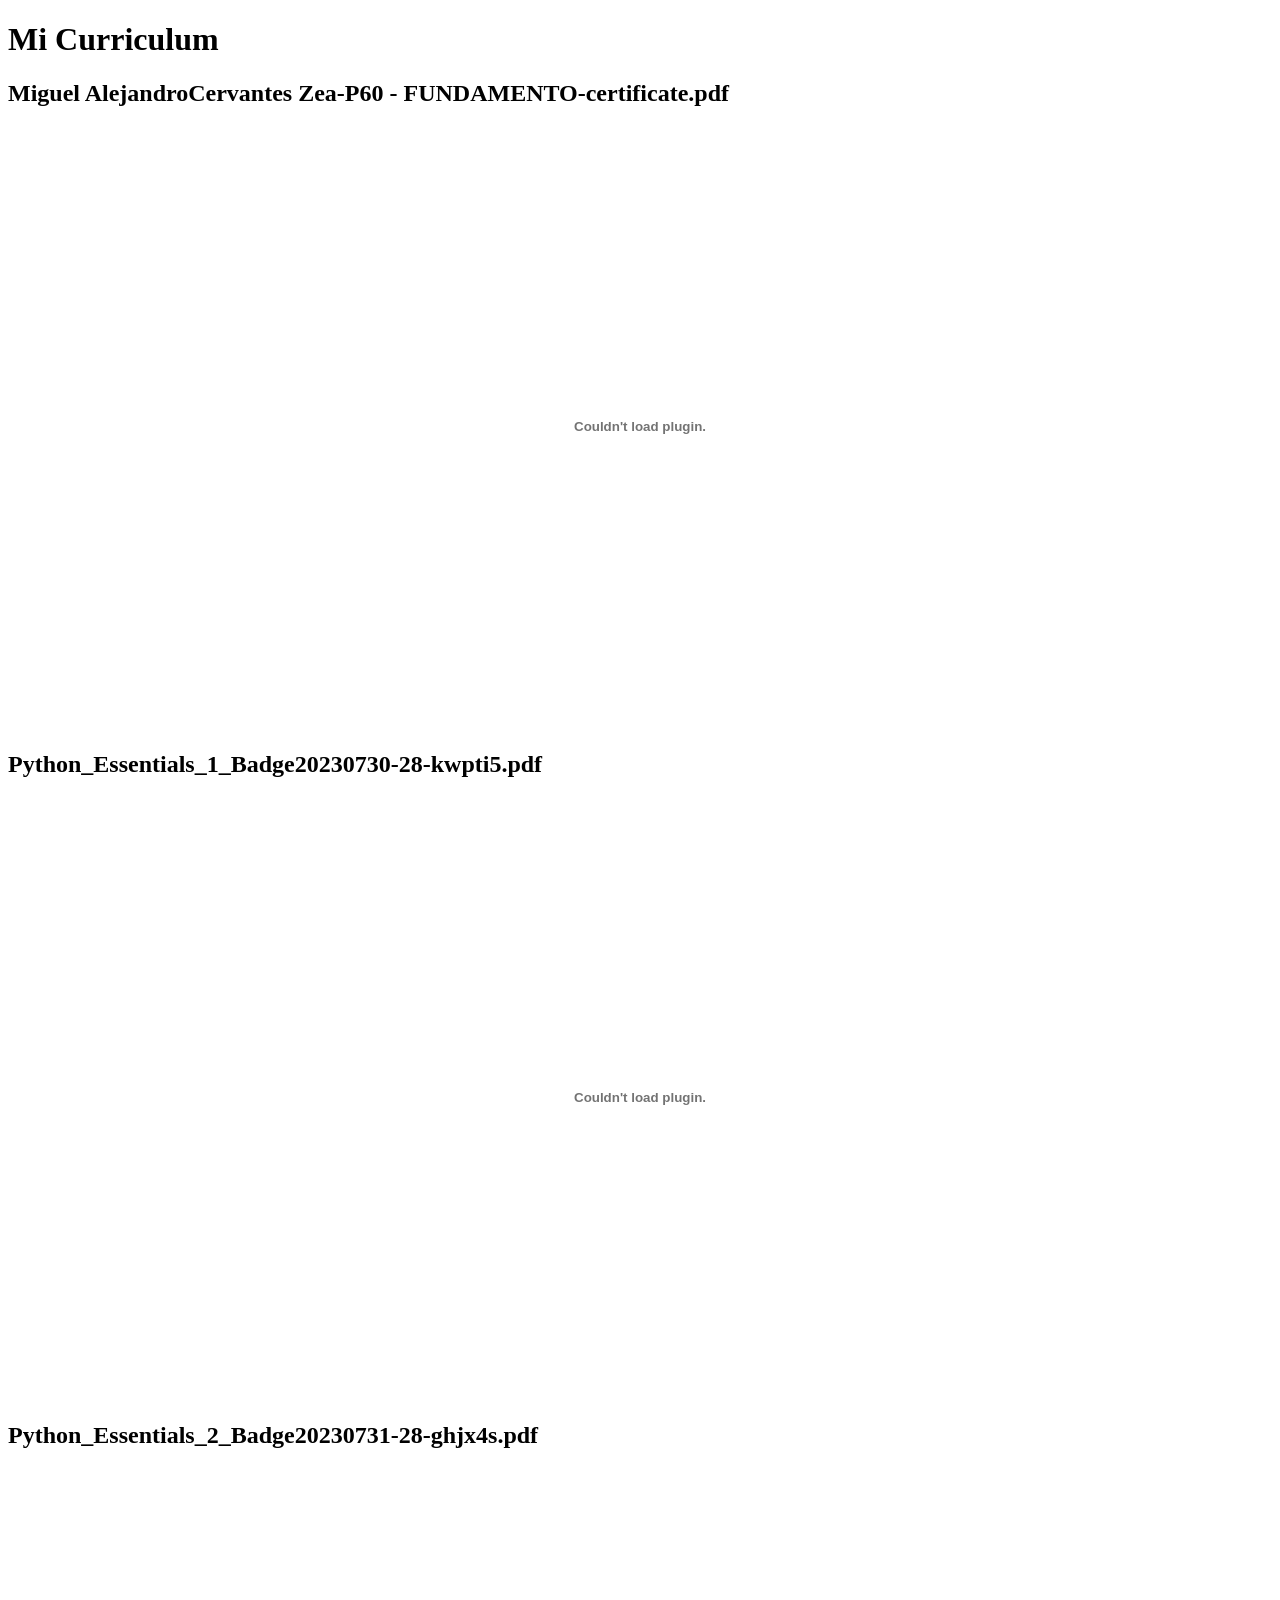
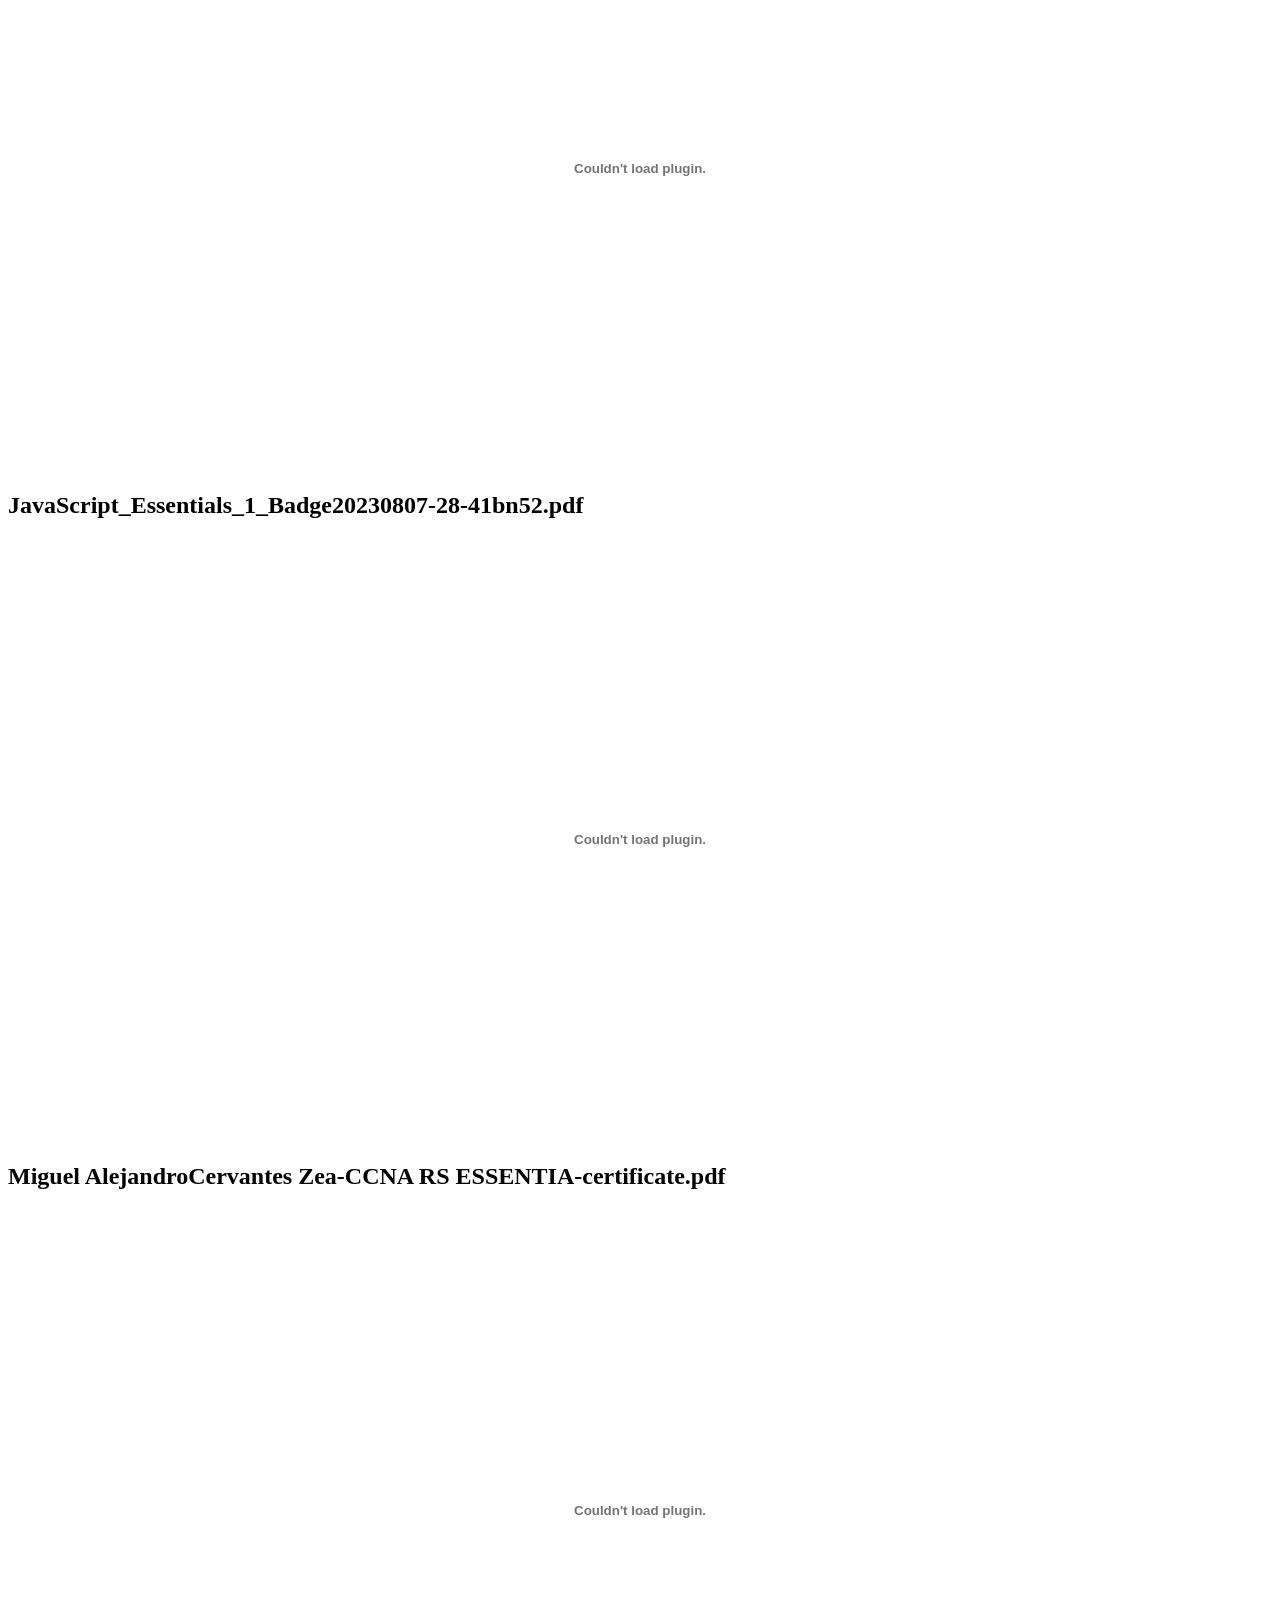
==== commit 7f8c8423: "main" ====
--- a/index.html
+++ b/index.html
@@ -14,9 +14,7 @@
             "Python_Essentials_1_Badge20230730-28-kwpti5.pdf",
             "Python_Essentials_2_Badge20230731-28-ghjx4s.pdf",
             "JavaScript_Essentials_1_Badge20230807-28-41bn52.pdf",
-            "Miguel AlejandroCervantes Zea-CCNA RS ESSENTIA-certificate (1).pdf",
-            "Miguel AlejandroCervantes Zea-CCNA RS ESSENTIA-certificate.pdf",
-            "Miguel AlejandroCervantes Zea-P60 - FUNDAMENTO-certificate (1).pdf"
+            "Miguel AlejandroCervantes Zea-CCNA RS ESSENTIA-certificate.pdf"
         ];
 
         // Función para mostrar los certificados
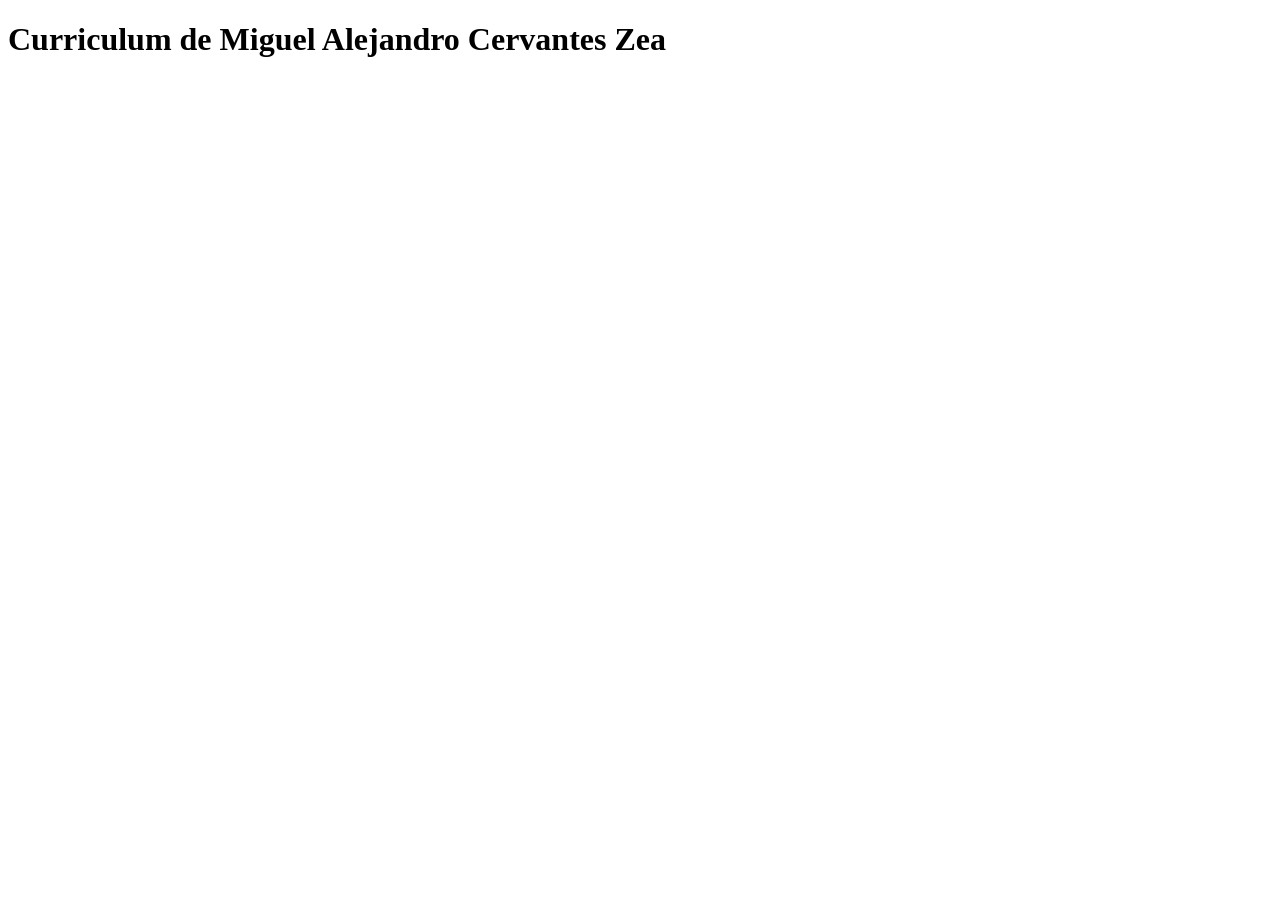
==== commit 25ed9a63: "main" ====
--- a/index.html
+++ b/index.html
@@ -1,44 +1,12 @@
 <!DOCTYPE html>
 <html>
 <head>
-    <title>Mi Curriculum</title>
+    <title>Curriculum de Miguel Alejandro Cervantes Zea</title>
 </head>
 <body>
-    <h1>Mi Curriculum</h1>
-    <div id="curriculum"></div>
-
-    <script>
-        // Lista de tus certificados en PDF
-        var certificados = [
-            "Miguel AlejandroCervantes Zea-P60 - FUNDAMENTO-certificate.pdf",
-            "Python_Essentials_1_Badge20230730-28-kwpti5.pdf",
-            "Python_Essentials_2_Badge20230731-28-ghjx4s.pdf",
-            "JavaScript_Essentials_1_Badge20230807-28-41bn52.pdf",
-            "Miguel AlejandroCervantes Zea-CCNA RS ESSENTIA-certificate.pdf"
-        ];
-
-        // Función para mostrar los certificados
-        function mostrarCertificados() {
-            var divCurriculum = document.getElementById('curriculum');
-
-            for (var i = 0; i < certificados.length; i++) {
-                var titulo = document.createElement('h2');
-                titulo.textContent = certificados[i];
-
-                var pdf = document.createElement('embed');
-                pdf.src = 'PDFs/' + certificados[i];
-                pdf.type = 'application/pdf';
-                pdf.width = '100%';
-                pdf.height = '600px';
-
-                divCurriculum.appendChild(titulo);
-                divCurriculum.appendChild(pdf);
-            }
-        }
-
-        // Llamada a la función para mostrar los certificados
-        mostrarCertificados();
-    </script>
+    <h1>Curriculum de Miguel Alejandro Cervantes Zea</h1>
+    <div id="Curriculum de Miguel Alejandro Cervantes Zea"></div>
+    <script "typer=text/Javascript" src="script.js"></script>
 </body>
 </html>
 
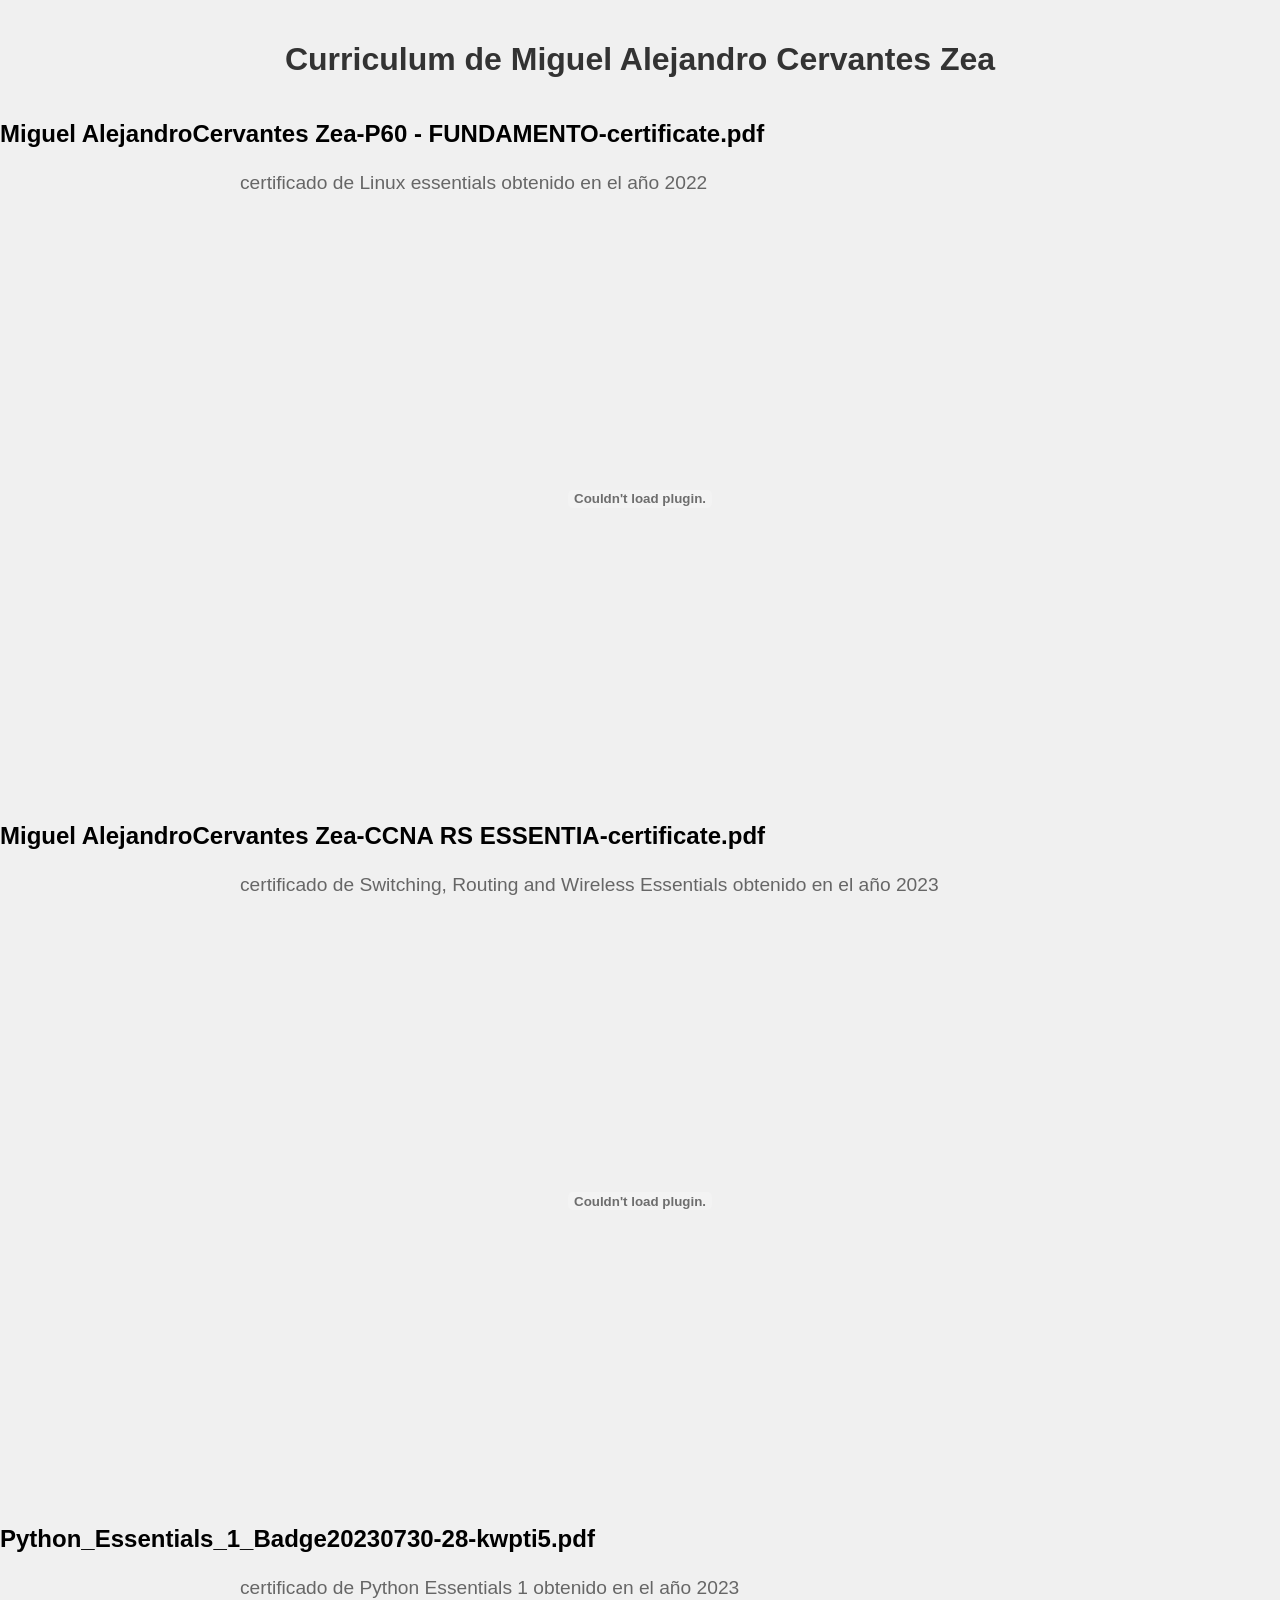
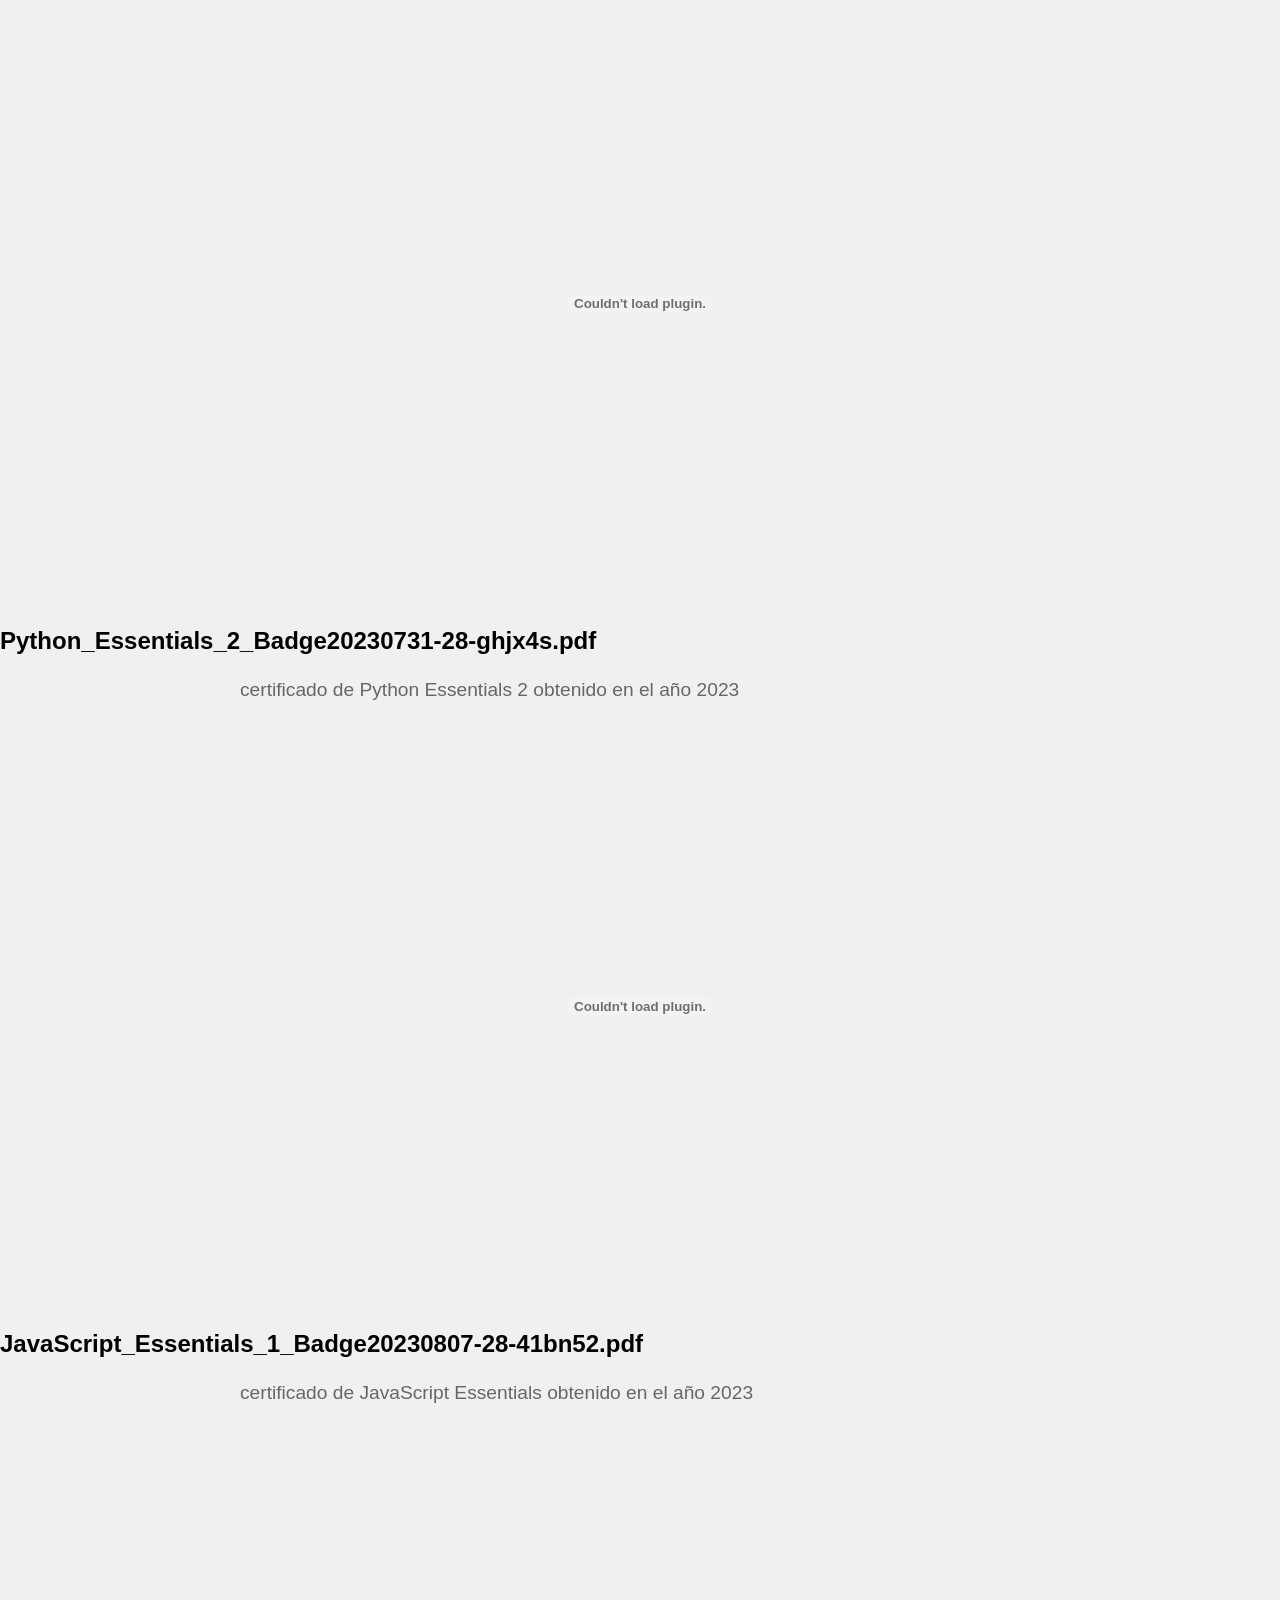
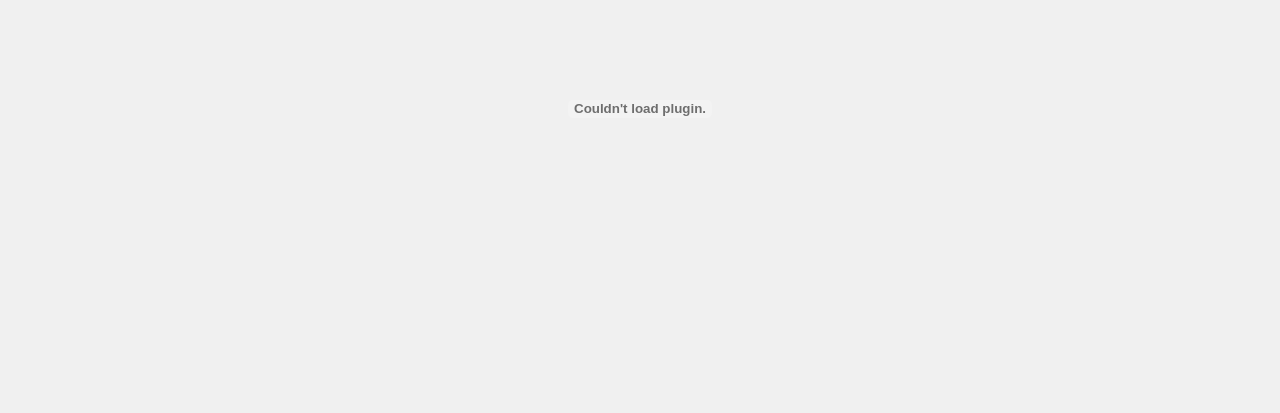
==== commit d17f659d: "main" ====
--- a/index.html
+++ b/index.html
@@ -6,7 +6,7 @@
 <body>
     <h1>Curriculum de Miguel Alejandro Cervantes Zea</h1>
     <div id="Curriculum de Miguel Alejandro Cervantes Zea"></div>
-    <script "typer=text/Javascript" src="script.js"></script>
+    <script type="text/javascript" src="script.js"></script>
+    <link rel="stylesheet" type="text/css" href="style.css">
 </body>
 </html>
-
--- a/style.css
+++ b/style.css
@@ -0,0 +1,61 @@
+/* This is your new style.css file */
+
+body {
+    font-family: 'Arial', sans-serif;
+    margin: 0;
+    padding: 0;
+    background-color: #f0f0f0;
+}
+
+h1 {
+    color: #333;
+    font-size: 2em;
+    text-align: center;
+    padding: 20px 0;
+}
+
+p {
+    color: #666;
+    font-size: 1.2em;
+    line-height: 1.6;
+    max-width: 800px;
+    margin: 0 auto;
+    padding: 0 10px;
+}
+
+a {
+    color: #0088cc;
+}
+
+a:hover {
+    color: #005580;
+}
+
+/* Add some color and style to your navigation menu */
+nav {
+    background-color: #333;
+    color: #fff;
+    padding: 10px 0;
+    text-align: center;
+}
+
+nav a {
+    color: #fff;
+    margin: 0 10px;
+    text-decoration: none;
+}
+
+nav a:hover {
+    color: #0088cc;
+}
+
+/* Style your footer */
+footer {
+    background-color: #333;
+    color: #fff;
+    text-align: center;
+    padding: 20px 0;
+    position: fixed;
+    width: 100%;
+    bottom: 0;
+}
